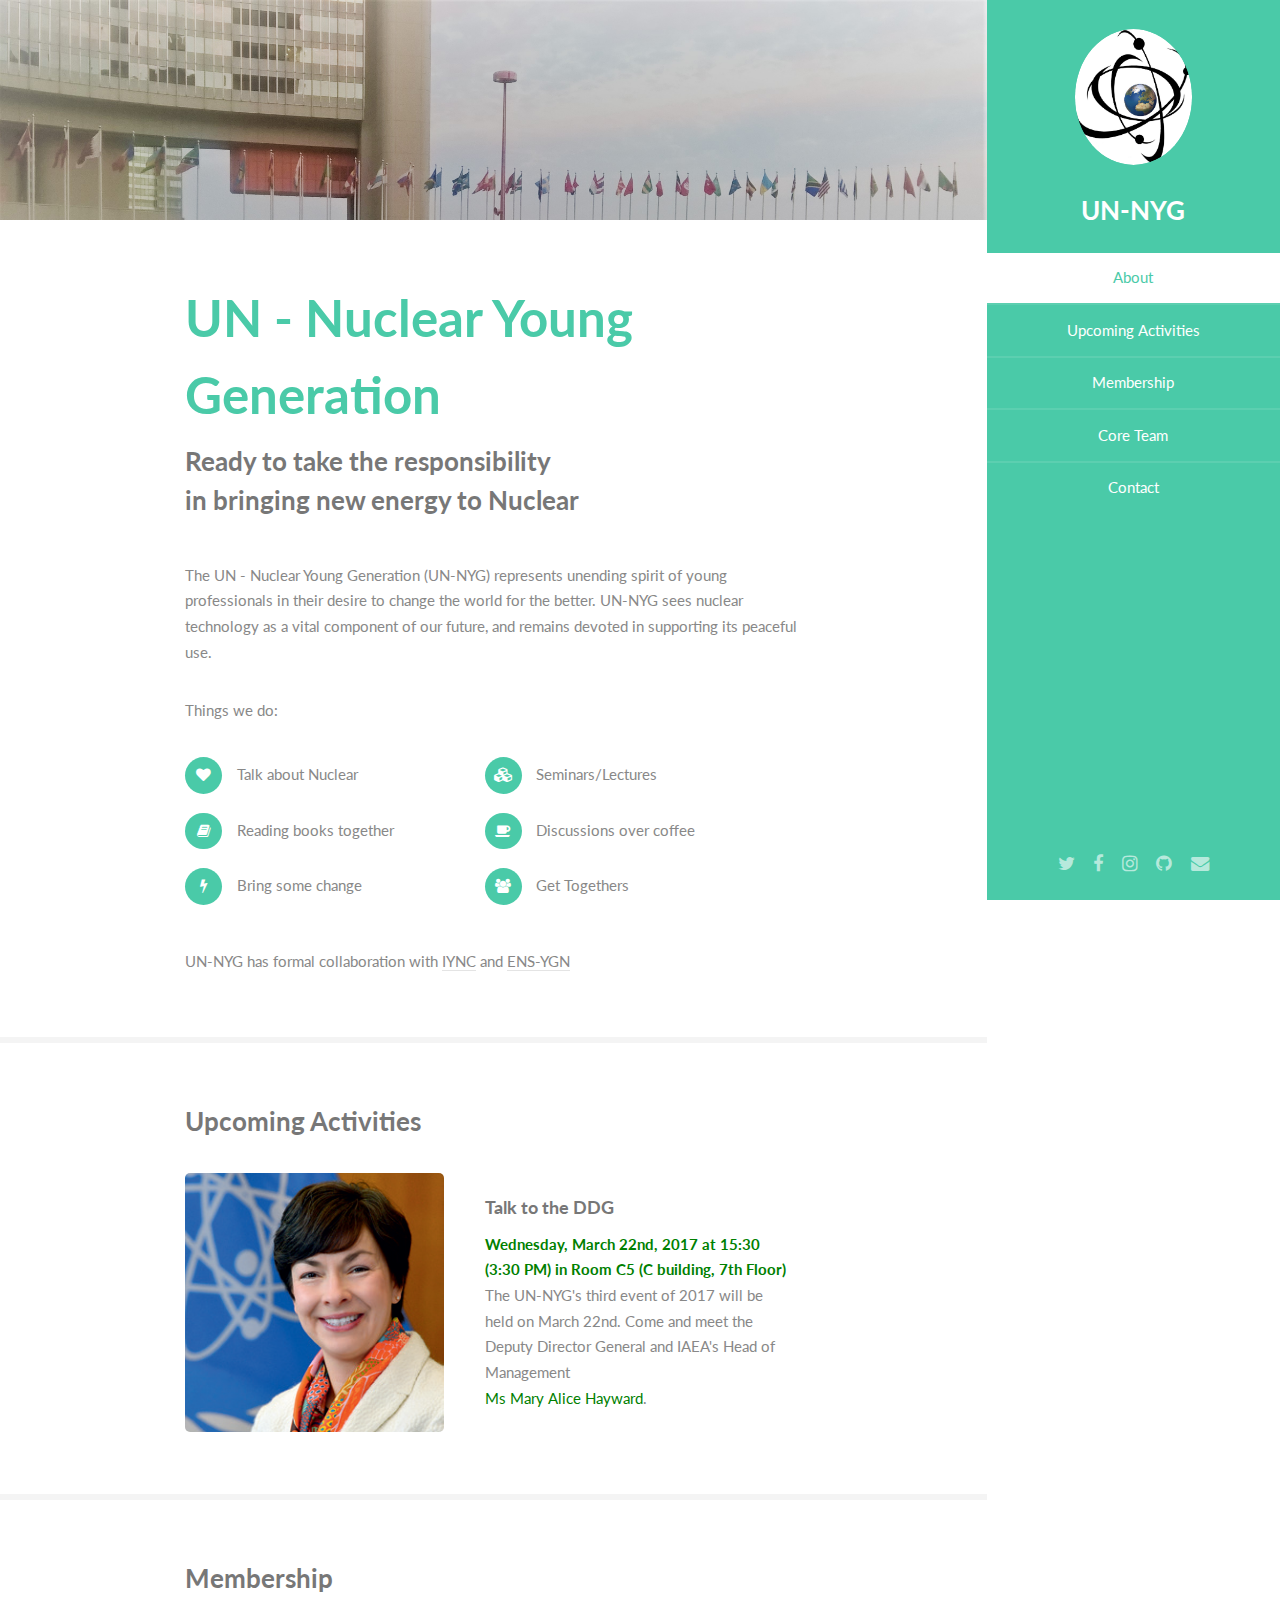
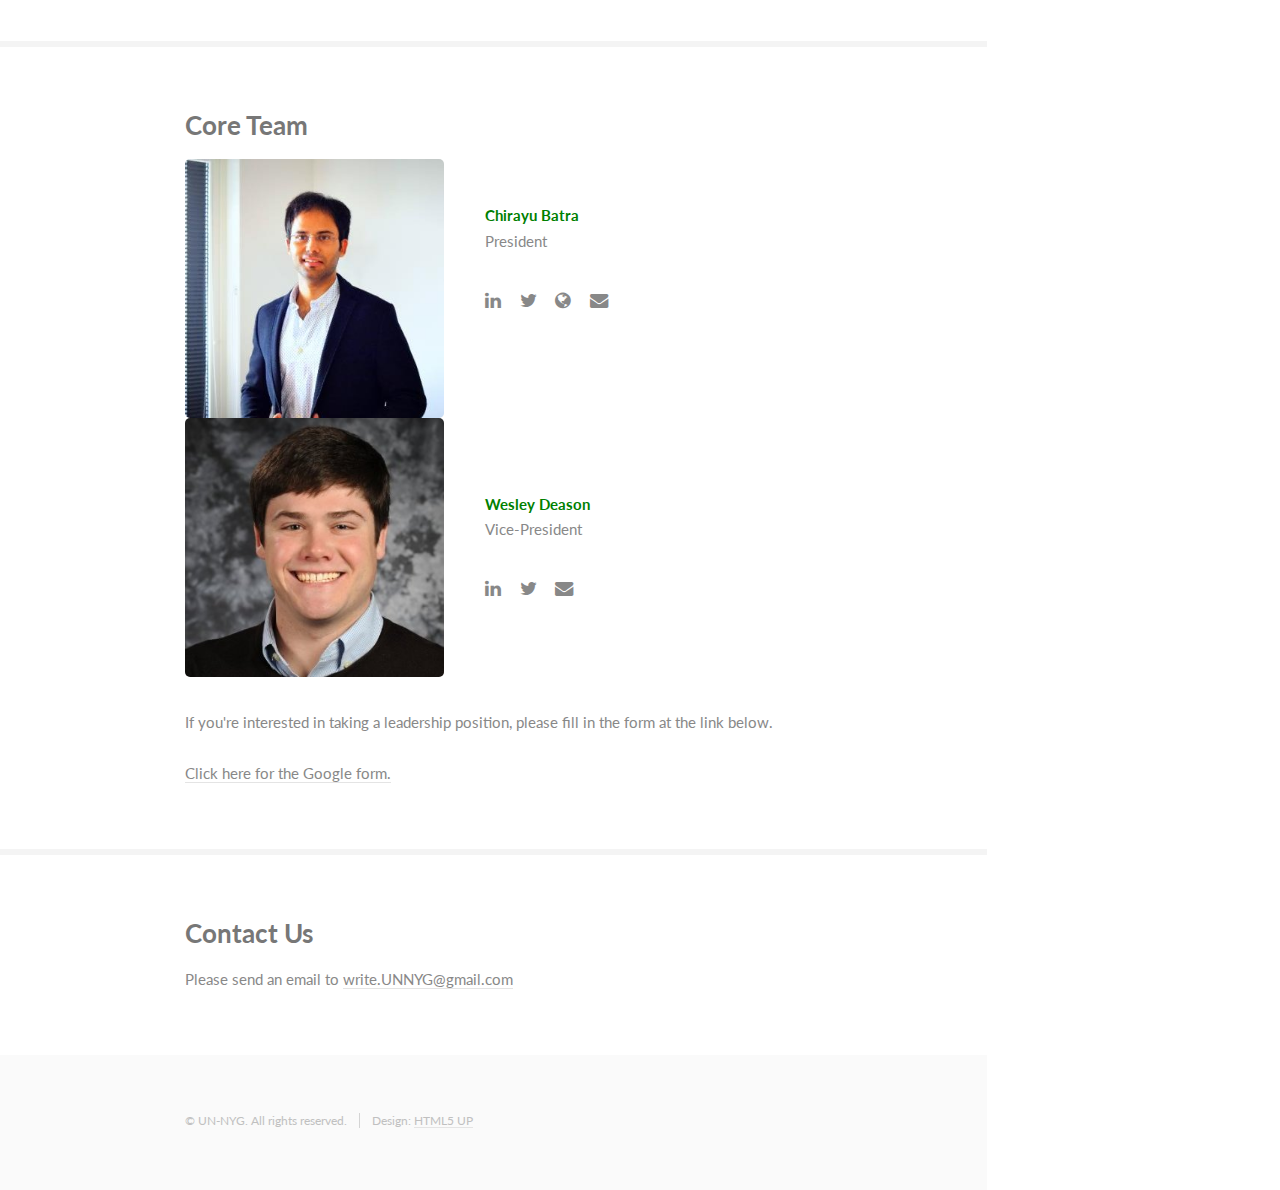
==== index.html @ c3828991 "removed note about leadership positions" ====
<!DOCTYPE HTML>
<!--
	A Website for the start of UN Nuclear Young Generation 
-->
<html>
	<head>
		<title>UN Nuclear Young Generation</title>
		<meta charset="utf-8" />
		<meta name="viewport" content="width=device-width, initial-scale=1" />
		<!--[if lte IE 8]><script src="assets/js/ie/html5shiv.js"></script><![endif]-->
		<link rel="stylesheet" href="assets/css/main.css" />
		<!--[if lte IE 8]><link rel="stylesheet" href="assets/css/ie8.css" /><![endif]-->
		<link rel="shortcut icon" href="favicon.png" >
	</head>
	<body>

		<!-- Header -->
			<section id="header">
				<header>
					<span class="image avatar"><img src="images/UN-NYG-Logo.jpg" alt="" /></span>
					<h1 id="logo"><a href="#">UN-NYG</a></h1>
				</header>
				<nav id="nav">
					<ul>
						<li><a href="#one" class="active">About</a></li>
						<li><a href="#two">Upcoming Activities</a></li>
						<li><a href="#three">Membership</a></li>
						<li><a href="#four">Core Team</a></li>
						<li><a href="#five">Contact</a></li>
					</ul>
				</nav>
				<footer>
					<ul class="icons">
						<li><a href="https://twitter.com/unnyg" class="icon fa-twitter"><span class="label">Twitter</span></a></li>
						<li><a href="#" class="icon fa-facebook"><span class="label">Facebook</span></a></li>
						<li><a href="#" class="icon fa-instagram"><span class="label">Instagram</span></a></li>
						<li><a href="#" class="icon fa-github"><span class="label">Github</span></a></li>
						<li><a href="mailto:write.unnyg@gmail.com" class="icon fa-envelope"><span class="label">Email</span></a></li>
					</ul>
				</footer>
			</section>

		<!-- Wrapper -->
			<div id="wrapper">

				<!-- Main -->
					<div id="main">

						<!-- One -->
							<section id="one">
								<div class="container">
									<header class="major">
										<h2>UN - Nuclear Young Generation</h2>
										<p>Ready to take the responsibility<br />
										in bringing new energy to Nuclear</p>
									</header>
									<p>The UN - Nuclear Young Generation (UN-NYG) represents unending spirit 
									of young professionals in their desire to change the world for the better. UN-NYG sees
									nuclear technology as a vital component of our future, and remains devoted in supporting 
									its peaceful use.
									<p>Things we do:</p>
									<ul class="feature-icons">
										<li class="fa-heart">Talk about Nuclear</li>
										<li class="fa-cubes">Seminars/Lectures</li>
										<li class="fa-book">Reading books together</li>
										<li class="fa-coffee">Discussions over coffee</li>
										<li class="fa-bolt">Bring some change</li>
										<li class="fa-users">Get Togethers</li>
									<br /><br />UN-NYG has formal collaboration with <a href="http://www.iync.org/" target="_blank">IYNC</a> and <a href="http://www.ensygn.org/" target="_blank">ENS-YGN </a></p>
								</div>
							</section>

						<!-- Two -->
							<section id="two">
								<div class="container">
									<h3>Upcoming Activities</h3>
									<p></p> <!--add activities here later-->
									<div class="features">
										<article>
											<a href="#two" class="image"><img src="images/DDG.png" alt="" /></a>
											<div class="inner">
												<h4>Talk to the DDG</h4>
												<b> <font color="green">Wednesday, March 22nd, 2017 at 15:30 (3:30 PM) in Room C5 (C building, 7th Floor)</font></b>
												<p>The UN-NYG's third event of 2017 will be held on March 22nd.
													Come and meet the Deputy Director General and IAEA's Head of Management <br/> <font color="green">Ms Mary Alice Hayward</font>.</p>												
											</div>
											
											<!--<a href="#two" class="image"><img src="images/elections.png" alt="" /></a>
											<div class="inner">
												<h4>2nd General Meeting: Elections 2017 and Get Together</h4>
												<b> <font color="green">Thursday, March 16th, 2017 at 16:15 (4:15 PM) in Room C3</font></b>
												<p>The UN-NYG's second event of 2017 will be held on March 16th.
												The main item on the Agenda is the elections for the vacant posts and after that there will be a get together in the bar. </p>												
											</div> -->
																						
											<!--<a href="#two" class="image"><img src="images/portraitAliki.jpg" alt="" /></a>
											<div class="inner">
												<h4>General Meeting: 1st Get Together of 2017</h4>
												<b> <font color="green">Friday, January 27th, 2017 at 16:00 (4 PM) in M3</font></b>
												<p>The UN-NYG's first event of 2017 will be held on January 27th.
												Aliki van Heek of the Planning and Economic Studies Section (NE,IAEA) will
												present on climate change and the role of nuclear power from the perspective of the 
												IAEA. </p>												
											</div>
											<p>^^That's our presenter, Aliki!<br/><br/>And... Just after this enriching talk, we will all move to the bar and discuss about future actions, activities and various other kinds of involvements. </p>
											<p> If you wish to attend this event, please let us know below!</p>
											<div>
											<iframe src="https://docs.google.com/forms/d/e/1FAIpQLSfu2W_wuW9N0dBD8BjO_YwtzYnQrKiwo83HHMIlvGPZczuKOA/viewform?embedded=true" width="100%" height ="400" frameborder="0" marginheight="0" marginwidth="0">Loading...</iframe>
											</div>-->
										</article>
										<!--
										<article>
											<a href="#" class="image"><img src="images/pic01.jpg" alt="" /></a>
											<div class="inner">
												<h4>Young Generation Event</h4>
												<p>IAEA's Young Generation Event.</p>
											</div>
										</article> -->
									</div>
								</div>
							</section>

						<!-- Three -->
							<section id="three">
								<div class="container">
									<h3>Membership</h3>
									<!--<p>If you're interested in regularly participating in activities with UN-NYG, please consider joining 
									by filling out the form at the link below.<br /><br />
									<a href="https://goo.gl/forms/zxsVkGFYOhGD9u5T2" target="_blank">Click here for the Google form.</a></p> -->
								</div>
							</section>
						
						<!-- Four -->
							<section id="four">
								<div class="container">
									<h3>Core Team</h3>
									<div class="features">
									<article>
											<a href="#four" class="image"><img src="images/chirayu.jpg" alt="" /></a>
											<div class="inner">												
												<b> <font color="green">Chirayu Batra</font></b>
												<p>President</p>
												<ul class="icons">
													<li><a href="https://at.linkedin.com/in/chirayu-batra-7a53649" class="icon fa-linkedin"><span class="label">LinkedIn</span></a></li>
													<li><a href="https://twitter.com/chirayubatra" class="icon fa-twitter"><span class="label">Twitter</span></a></li>
													<li><a href="http://chirayubatra.com" class="icon fa-globe"><span class="label">Website</span></a></li>																										
													<li><a href="mailto:c.batra@iaea.org" class="icon fa-envelope"><span class="label">Email</span></a></li>
												</ul>	
												<p> <br/></p>
											</div>
											
											<a href="#four" class="image"><img src="images/wes.jpg" alt="" /></a>
											<div class="inner">												
												<b> <font color="green">Wesley Deason</font></b>
												<p>Vice-President</p>
												<ul class="icons">
													<li><a href="https://at.linkedin.com/in/wesleydeason" class="icon fa-linkedin"><span class="label">LinkedIn</span></a></li>
													<li><a href="https://twitter.com/wrdeason" class="icon fa-twitter"><span class="label">Twitter</span></a></li>																																						
													<li><a href="mailto:w.deason@iaea.org" class="icon fa-envelope"><span class="label">Email</span></a></li>
												</ul>												
											</div>
									</article>
									</div>
									<p>If you're interested in taking a leadership position, please fill in the form at the link below.<br /><br />
									<a href="https://goo.gl/forms/zxsVkGFYOhGD9u5T2" target="_blank">Click here for the Google form.</a></p> 
								</div>
							</section>

						<!-- Five -->
						
							<section id="five">
								<div class="container">
									<h3>Contact Us</h3>
									<p>Please send an email to <a href="mailto:write.UNNYG@gmail.com">write.UNNYG@gmail.com </a></p>
									<!--
									<form method="post" action="#">
										<div class="row uniform">
											<div class="6u 12u(xsmall)"><input type="text" name="name" id="name" placeholder="Name (not working yet)" /></div>
											<div class="6u 12u(xsmall)"><input type="email" name="email" id="email" placeholder="Email (not working yet)" /></div>
										</div>
										<div class="row uniform">
											<div class="12u"><input type="text" name="subject" id="subject" placeholder="Subject (not working yet)" /></div>
										</div>
										<div class="row uniform">
											<div class="12u"><textarea name="message" id="message" placeholder="Message (not working yet)" rows="6"></textarea></div>
										</div>
										<div class="row uniform">
											<div class="12u">
												<ul class="actions">
													<li><input type="submit" class="special" value="Send Message" /></li>
													<li><input type="reset" value="Reset Form" /></li>
												</ul>
											</div>
										</div>
									</form> -->
								</div>
							</section> 

						<!-- Five -->
						<!--
							<section id="five">
								<div class="container">
									<h3>Elements</h3>

									<section>
										<h4>Text</h4>
										<p>This is <b>bold</b> and this is <strong>strong</strong>. This is <i>italic</i> and this is <em>emphasized</em>.
										This is <sup>superscript</sup> text and this is <sub>subscript</sub> text.
										This is <u>underlined</u> and this is code: <code>for (;;) { ... }</code>. Finally, <a href="#">this is a link</a>.</p>
										<hr />
										<header>
											<h4>Heading with a Subtitle</h4>
											<p>Lorem ipsum dolor sit amet nullam id egestas urna aliquam</p>
										</header>
										<p>Nunc lacinia ante nunc ac lobortis. Interdum adipiscing gravida odio porttitor sem non mi integer non faucibus ornare mi ut ante amet placerat aliquet. Volutpat eu sed ante lacinia sapien lorem accumsan varius montes viverra nibh in adipiscing blandit tempus accumsan.</p>
										<header>
											<h5>Heading with a Subtitle</h5>
											<p>Lorem ipsum dolor sit amet nullam id egestas urna aliquam</p>
										</header>
										<p>Nunc lacinia ante nunc ac lobortis. Interdum adipiscing gravida odio porttitor sem non mi integer non faucibus ornare mi ut ante amet placerat aliquet. Volutpat eu sed ante lacinia sapien lorem accumsan varius montes viverra nibh in adipiscing blandit tempus accumsan.</p>
										<hr />
										<h2>Heading Level 2</h2>
										<h3>Heading Level 3</h3>
										<h4>Heading Level 4</h4>
										<h5>Heading Level 5</h5>
										<h6>Heading Level 6</h6>
										<hr />
										<h5>Blockquote</h5>
										<blockquote>Fringilla nisl. Donec accumsan interdum nisi, quis tincidunt felis sagittis eget tempus euismod. Vestibulum ante ipsum primis in faucibus vestibulum. Blandit adipiscing eu felis iaculis volutpat ac adipiscing accumsan faucibus. Vestibulum ante ipsum primis in faucibus lorem ipsum dolor sit amet nullam adipiscing eu felis.</blockquote>
										<h5>Preformatted</h5>
										<pre><code>i = 0;

	while (!deck.isInOrder()) {
	    print 'Iteration ' + i;
	    deck.shuffle();
	    i++;
	}

	print 'It took ' + i + ' iterations to sort the deck.';</code></pre>
									</section>

									<section>
										<h4>Lists</h4>
										<div class="row">
											<div class="6u 12u(xsmall)">
												<h5>Unordered</h5>
												<ul>
													<li>Dolor pulvinar etiam magna etiam.</li>
													<li>Sagittis adipiscing lorem eleifend.</li>
													<li>Felis enim feugiat dolore viverra.</li>
												</ul>
												<h5>Alternate</h5>
												<ul class="alt">
													<li>Dolor pulvinar etiam magna etiam.</li>
													<li>Sagittis adipiscing lorem eleifend.</li>
													<li>Felis enim feugiat dolore viverra.</li>
												</ul>
											</div>
											<div class="6u 12u(xsmall)">
												<h5>Ordered</h5>
												<ol>
													<li>Dolor pulvinar etiam magna etiam.</li>
													<li>Etiam vel felis at lorem sed viverra.</li>
													<li>Felis enim feugiat dolore viverra.</li>
													<li>Dolor pulvinar etiam magna etiam.</li>
													<li>Etiam vel felis at lorem sed viverra.</li>
													<li>Felis enim feugiat dolore viverra.</li>
												</ol>
												<h5>Icons</h5>
												<ul class="icons">
													<li><a href="#" class="icon fa-twitter"><span class="label">Twitter</span></a></li>
													<li><a href="#" class="icon fa-facebook"><span class="label">Facebook</span></a></li>
													<li><a href="#" class="icon fa-instagram"><span class="label">Instagram</span></a></li>
													<li><a href="#" class="icon fa-github"><span class="label">Github</span></a></li>
													<li><a href="#" class="icon fa-dribbble"><span class="label">Dribbble</span></a></li>
													<li><a href="#" class="icon fa-tumblr"><span class="label">Tumblr</span></a></li>
												</ul>
											</div>
										</div>
										<h5>Actions</h5>
										<ul class="actions">
											<li><a href="#" class="button special">Default</a></li>
											<li><a href="#" class="button">Default</a></li>
											<li><a href="#" class="button alt">Default</a></li>
										</ul>
										<ul class="actions small">
											<li><a href="#" class="button special small">Small</a></li>
											<li><a href="#" class="button small">Small</a></li>
											<li><a href="#" class="button alt small">Small</a></li>
										</ul>
										<div class="row">
											<div class="3u 6u(medium) 12u$(xsmall)">
												<ul class="actions vertical">
													<li><a href="#" class="button special">Default</a></li>
													<li><a href="#" class="button">Default</a></li>
													<li><a href="#" class="button alt">Default</a></li>
												</ul>
											</div>
											<div class="3u 6u$(medium) 12u$(xsmall)">
												<ul class="actions vertical small">
													<li><a href="#" class="button special small">Small</a></li>
													<li><a href="#" class="button small">Small</a></li>
													<li><a href="#" class="button alt small">Small</a></li>
												</ul>
											</div>
											<div class="3u 6u(medium) 12u$(xsmall)">
												<ul class="actions vertical">
													<li><a href="#" class="button special fit">Default</a></li>
													<li><a href="#" class="button fit">Default</a></li>
													<li><a href="#" class="button alt fit">Default</a></li>
												</ul>
											</div>
											<div class="3u 6u$(medium) 12u$(xsmall)">
												<ul class="actions vertical small">
													<li><a href="#" class="button special small fit">Small</a></li>
													<li><a href="#" class="button small fit">Small</a></li>
													<li><a href="#" class="button alt small fit">Small</a></li>
												</ul>
											</div>
										</div>
									</section>

									<section>
										<h4>Table</h4>
										<h5>Default</h5>
										<div class="table-wrapper">
											<table>
												<thead>
													<tr>
														<th>Name</th>
														<th>Description</th>
														<th>Price</th>
													</tr>
												</thead>
												<tbody>
													<tr>
														<td>Item One</td>
														<td>Ante turpis integer aliquet porttitor.</td>
														<td>29.99</td>
													</tr>
													<tr>
														<td>Item Two</td>
														<td>Vis ac commodo adipiscing arcu aliquet.</td>
														<td>19.99</td>
													</tr>
													<tr>
														<td>Item Three</td>
														<td> Morbi faucibus arcu accumsan lorem.</td>
														<td>29.99</td>
													</tr>
													<tr>
														<td>Item Four</td>
														<td>Vitae integer tempus condimentum.</td>
														<td>19.99</td>
													</tr>
													<tr>
														<td>Item Five</td>
														<td>Ante turpis integer aliquet porttitor.</td>
														<td>29.99</td>
													</tr>
												</tbody>
												<tfoot>
													<tr>
														<td colspan="2"></td>
														<td>100.00</td>
													</tr>
												</tfoot>
											</table>
										</div>

										<h5>Alternate</h5>
										<div class="table-wrapper">
											<table class="alt">
												<thead>
													<tr>
														<th>Name</th>
														<th>Description</th>
														<th>Price</th>
													</tr>
												</thead>
												<tbody>
													<tr>
														<td>Item One</td>
														<td>Ante turpis integer aliquet porttitor.</td>
														<td>29.99</td>
													</tr>
													<tr>
														<td>Item Two</td>
														<td>Vis ac commodo adipiscing arcu aliquet.</td>
														<td>19.99</td>
													</tr>
													<tr>
														<td>Item Three</td>
														<td> Morbi faucibus arcu accumsan lorem.</td>
														<td>29.99</td>
													</tr>
													<tr>
														<td>Item Four</td>
														<td>Vitae integer tempus condimentum.</td>
														<td>19.99</td>
													</tr>
													<tr>
														<td>Item Five</td>
														<td>Ante turpis integer aliquet porttitor.</td>
														<td>29.99</td>
													</tr>
												</tbody>
												<tfoot>
													<tr>
														<td colspan="2"></td>
														<td>100.00</td>
													</tr>
												</tfoot>
											</table>
										</div>
									</section>

									<section>
										<h4>Buttons</h4>
										<ul class="actions">
											<li><a href="#" class="button special">Special</a></li>
											<li><a href="#" class="button">Default</a></li>
											<li><a href="#" class="button alt">Alternate</a></li>
										</ul>
										<ul class="actions">
											<li><a href="#" class="button special big">Big</a></li>
											<li><a href="#" class="button">Default</a></li>
											<li><a href="#" class="button alt small">Small</a></li>
										</ul>
										<ul class="actions fit">
											<li><a href="#" class="button special fit">Fit</a></li>
											<li><a href="#" class="button fit">Fit</a></li>
											<li><a href="#" class="button alt fit">Fit</a></li>
										</ul>
										<ul class="actions fit small">
											<li><a href="#" class="button special fit small">Fit + Small</a></li>
											<li><a href="#" class="button fit small">Fit + Small</a></li>
											<li><a href="#" class="button alt fit small">Fit + Small</a></li>
										</ul>
										<ul class="actions">
											<li><a href="#" class="button special icon fa-download">Icon</a></li>
											<li><a href="#" class="button icon fa-download">Icon</a></li>
											<li><a href="#" class="button alt icon fa-check">Icon</a></li>
										</ul>
										<ul class="actions">
											<li><span class="button special disabled">Special</span></li>
											<li><span class="button disabled">Default</span></li>
											<li><span class="button alt disabled">Alternate</span></li>
										</ul>
									</section>

									<section>
										<h4>Form</h4>
										<form method="post" action="#">
											<div class="row uniform">
												<div class="6u 12u(xsmall)">
													<input type="text" name="demo-name" id="demo-name" value="" placeholder="Name" />
												</div>
												<div class="6u 12u(xsmall)">
													<input type="email" name="demo-email" id="demo-email" value="" placeholder="Email" />
												</div>
											</div>
											<div class="row uniform">
												<div class="12u">
													<div class="select-wrapper">
														<select name="demo-category" id="demo-category">
															<option value="">- Category -</option>
															<option value="1">Manufacturing</option>
															<option value="1">Shipping</option>
															<option value="1">Administration</option>
															<option value="1">Human Resources</option>
														</select>
													</div>
												</div>
											</div>
											<div class="row uniform">
												<div class="4u 12u(medium)">
													<input type="radio" id="demo-priority-low" name="demo-priority" checked>
													<label for="demo-priority-low">Low Priority</label>
												</div>
												<div class="4u 12u(medium)">
													<input type="radio" id="demo-priority-normal" name="demo-priority">
													<label for="demo-priority-normal">Normal Priority</label>
												</div>
												<div class="4u 12u(medium)">
													<input type="radio" id="demo-priority-high" name="demo-priority">
													<label for="demo-priority-high">High Priority</label>
												</div>
											</div>
											<div class="row uniform">
												<div class="6u 12u(medium)">
													<input type="checkbox" id="demo-copy" name="demo-copy">
													<label for="demo-copy">Email me a copy of this message</label>
												</div>
												<div class="6u 12u(medium)">
													<input type="checkbox" id="demo-human" name="demo-human" checked>
													<label for="demo-human">I am a human and not a robot</label>
												</div>
											</div>
											<div class="row uniform">
												<div class="12u">
													<textarea name="demo-message" id="demo-message" placeholder="Enter your message" rows="6"></textarea>
												</div>
											</div>
											<div class="row uniform">
												<div class="12u">
													<ul class="actions">
														<li><input type="submit" value="Send Message" /></li>
														<li><input type="reset" value="Reset" class="alt" /></li>
													</ul>
												</div>
											</div>
										</form>
									</section>

									<section>
										<h4>Image</h4>
										<h5>Fit</h5>
										<span class="image fit"><img src="images/banner.jpg" alt="" /></span>
										<div class="box alt">
											<div class="row 50% uniform">
												<div class="4u"><span class="image fit"><img src="images/pic01.jpg" alt="" /></span></div>
												<div class="4u"><span class="image fit"><img src="images/pic02.jpg" alt="" /></span></div>
												<div class="4u"><span class="image fit"><img src="images/pic03.jpg" alt="" /></span></div>
											</div>
											<div class="row 50% uniform">
												<div class="4u"><span class="image fit"><img src="images/pic02.jpg" alt="" /></span></div>
												<div class="4u"><span class="image fit"><img src="images/pic03.jpg" alt="" /></span></div>
												<div class="4u"><span class="image fit"><img src="images/pic01.jpg" alt="" /></span></div>
											</div>
											<div class="row 50% uniform">
												<div class="4u"><span class="image fit"><img src="images/pic03.jpg" alt="" /></span></div>
												<div class="4u"><span class="image fit"><img src="images/pic01.jpg" alt="" /></span></div>
												<div class="4u"><span class="image fit"><img src="images/pic02.jpg" alt="" /></span></div>
											</div>
										</div>
										<h5>Left &amp; Right</h5>
										<p><span class="image left"><img src="images/avatar.jpg" alt="" /></span>Fringilla nisl. Donec accumsan interdum nisi, quis tincidunt felis sagittis eget. tempus euismod. Vestibulum ante ipsum primis in faucibus vestibulum. Blandit adipiscing eu felis iaculis volutpat ac adipiscing accumsan eu faucibus. Integer ac pellentesque praesent tincidunt felis sagittis eget. tempus euismod. Vestibulum ante ipsum primis in faucibus vestibulum. Blandit adipiscing eu felis iaculis volutpat ac adipiscing accumsan eu faucibus. Integer ac pellentesque praesent. Donec accumsan interdum nisi, quis tincidunt felis sagittis eget. tempus euismod. Vestibulum ante ipsum primis in faucibus vestibulum. Blandit adipiscing eu felis iaculis volutpat ac adipiscing accumsan eu faucibus. Integer ac pellentesque praesent tincidunt felis sagittis eget. tempus euismod. Vestibulum ante ipsum primis in faucibus vestibulum. Blandit adipiscing eu felis iaculis volutpat ac adipiscing accumsan eu faucibus. Integer ac pellentesque praesent.</p>
										<p><span class="image right"><img src="images/avatar.jpg" alt="" /></span>Fringilla nisl. Donec accumsan interdum nisi, quis tincidunt felis sagittis eget. tempus euismod. Vestibulum ante ipsum primis in faucibus vestibulum. Blandit adipiscing eu felis iaculis volutpat ac adipiscing accumsan eu faucibus. Integer ac pellentesque praesent tincidunt felis sagittis eget. tempus euismod. Vestibulum ante ipsum primis in faucibus vestibulum. Blandit adipiscing eu felis iaculis volutpat ac adipiscing accumsan eu faucibus. Integer ac pellentesque praesent. Donec accumsan interdum nisi, quis tincidunt felis sagittis eget. tempus euismod. Vestibulum ante ipsum primis in faucibus vestibulum. Blandit adipiscing eu felis iaculis volutpat ac adipiscing accumsan eu faucibus. Integer ac pellentesque praesent tincidunt felis sagittis eget. tempus euismod. Vestibulum ante ipsum primis in faucibus vestibulum. Blandit adipiscing eu felis iaculis volutpat ac adipiscing accumsan eu faucibus. Integer ac pellentesque praesent.</p>
									</section>

								</div>
							</section>
						-->

					</div>

				<!-- Footer -->
					<section id="footer">
						<div class="container">
							<ul class="copyright">
								<li>&copy; UN-NYG. All rights reserved.</li><li>Design: <a href="http://html5up.net" target="_blank">HTML5 UP</a></li>
							</ul>
						</div>
					</section>

			</div>

		<!-- Scripts -->
			<script src="assets/js/jquery.min.js"></script>
			<script src="assets/js/jquery.scrollzer.min.js"></script>
			<script src="assets/js/jquery.scrolly.min.js"></script>
			<script src="assets/js/skel.min.js"></script>
			<script src="assets/js/util.js"></script>
			<!--[if lte IE 8]><script src="assets/js/ie/respond.min.js"></script><![endif]-->
			<script src="assets/js/main.js"></script>

	</body>
</html>
---- assets/css/main.css ----
@import url("font-awesome.min.css");
@import url("https://fonts.googleapis.com/css?family=Lato:400,400italic,700,700italic|Source+Code+Pro:400");

/*
	Read Only by HTML5 UP
	html5up.net | @ajlkn
	Free for personal and commercial use under the CCA 3.0 license (html5up.net/license)
*/

/* Reset */

	html, body, div, span, applet, object, iframe, h1, h2, h3, h4, h5, h6, p, blockquote, pre, a, abbr, acronym, address, big, cite, code, del, dfn, em, img, ins, kbd, q, s, samp, small, strike, strong, sub, sup, tt, var, b, u, i, center, dl, dt, dd, ol, ul, li, fieldset, form, label, legend, table, caption, tbody, tfoot, thead, tr, th, td, article, aside, canvas, details, embed, figure, figcaption, footer, header, hgroup, menu, nav, output, ruby, section, summary, time, mark, audio, video {
		margin: 0;
		padding: 0;
		border: 0;
		font-size: 100%;
		font: inherit;
		vertical-align: baseline;
	}

	article, aside, details, figcaption, figure, footer, header, hgroup, menu, nav, section {
		display: block;
	}

	body {
		line-height: 1;
	}

	ol, ul {
		list-style: none;
	}

	blockquote, q {
		quotes: none;
	}

	blockquote:before, blockquote:after, q:before, q:after {
		content: '';
		content: none;
	}

	table {
		border-collapse: collapse;
		border-spacing: 0;
	}

	body {
		-webkit-text-size-adjust: none;
	}

/* Box Model */

	*, *:before, *:after {
		-moz-box-sizing: border-box;
		-webkit-box-sizing: border-box;
		box-sizing: border-box;
	}

/* Containers */

	.container {
		margin-left: auto;
		margin-right: auto;
	}

	.container.\31 25\25 {
		width: 100%;
		max-width: 56.25em;
		min-width: 45em;
	}

	.container.\37 5\25 {
		width: 33.75em;
	}

	.container.\35 0\25 {
		width: 22.5em;
	}

	.container.\32 5\25 {
		width: 11.25em;
	}

	.container {
		width: 45em;
	}

	@media screen and (max-width: 1680px) {

		.container.\31 25\25 {
			width: 100%;
			max-width: 56.25em;
			min-width: 45em;
		}

		.container.\37 5\25 {
			width: 33.75em;
		}

		.container.\35 0\25 {
			width: 22.5em;
		}

		.container.\32 5\25 {
			width: 11.25em;
		}

		.container {
			width: 45em;
		}

	}

	@media screen and (max-width: 1280px) {

		.container.\31 25\25 {
			width: 100%;
			max-width: 52.5em;
			min-width: 42em;
		}

		.container.\37 5\25 {
			width: 31.5em;
		}

		.container.\35 0\25 {
			width: 21em;
		}

		.container.\32 5\25 {
			width: 10.5em;
		}

		.container {
			width: 42em;
		}

	}

	@media screen and (max-width: 1024px) {

		.container.\31 25\25 {
			width: 100%;
			max-width: 106.25%;
			min-width: 85%;
		}

		.container.\37 5\25 {
			width: 63.75%;
		}

		.container.\35 0\25 {
			width: 42.5%;
		}

		.container.\32 5\25 {
			width: 21.25%;
		}

		.container {
			width: 85% !important;
		}

	}

	@media screen and (max-width: 736px) {

		.container.\31 25\25 {
			width: 100%;
			max-width: 112.5%;
			min-width: 90%;
		}

		.container.\37 5\25 {
			width: 67.5%;
		}

		.container.\35 0\25 {
			width: 45%;
		}

		.container.\32 5\25 {
			width: 22.5%;
		}

		.container {
			width: 90% !important;
		}

	}

	@media screen and (max-width: 480px) {

		.container.\31 25\25 {
			width: 100%;
			max-width: 112.5%;
			min-width: 90%;
		}

		.container.\37 5\25 {
			width: 67.5%;
		}

		.container.\35 0\25 {
			width: 45%;
		}

		.container.\32 5\25 {
			width: 22.5%;
		}

		.container {
			width: 90% !important;
		}

	}

/* Grid */

	.row {
		border-bottom: solid 1px transparent;
		-moz-box-sizing: border-box;
		-webkit-box-sizing: border-box;
		box-sizing: border-box;
	}

	.row > * {
		float: left;
		-moz-box-sizing: border-box;
		-webkit-box-sizing: border-box;
		box-sizing: border-box;
	}

	.row:after, .row:before {
		content: '';
		display: block;
		clear: both;
		height: 0;
	}

	.row.uniform > * > :first-child {
		margin-top: 0;
	}

	.row.uniform > * > :last-child {
		margin-bottom: 0;
	}

	.row.\30 \25 > * {
		padding: 0 0 0 0em;
	}

	.row.\30 \25 {
		margin: 0 0 -1px 0em;
	}

	.row.uniform.\30 \25 > * {
		padding: 0em 0 0 0em;
	}

	.row.uniform.\30 \25 {
		margin: 0em 0 -1px 0em;
	}

	.row > * {
		padding: 0 0 0 2em;
	}

	.row {
		margin: 0 0 -1px -2em;
	}

	.row.uniform > * {
		padding: 2em 0 0 2em;
	}

	.row.uniform {
		margin: -2em 0 -1px -2em;
	}

	.row.\32 00\25 > * {
		padding: 0 0 0 4em;
	}

	.row.\32 00\25 {
		margin: 0 0 -1px -4em;
	}

	.row.uniform.\32 00\25 > * {
		padding: 4em 0 0 4em;
	}

	.row.uniform.\32 00\25 {
		margin: -4em 0 -1px -4em;
	}

	.row.\31 50\25 > * {
		padding: 0 0 0 3em;
	}

	.row.\31 50\25 {
		margin: 0 0 -1px -3em;
	}

	.row.uniform.\31 50\25 > * {
		padding: 3em 0 0 3em;
	}

	.row.uniform.\31 50\25 {
		margin: -3em 0 -1px -3em;
	}

	.row.\35 0\25 > * {
		padding: 0 0 0 1em;
	}

	.row.\35 0\25 {
		margin: 0 0 -1px -1em;
	}

	.row.uniform.\35 0\25 > * {
		padding: 1em 0 0 1em;
	}

	.row.uniform.\35 0\25 {
		margin: -1em 0 -1px -1em;
	}

	.row.\32 5\25 > * {
		padding: 0 0 0 0.5em;
	}

	.row.\32 5\25 {
		margin: 0 0 -1px -0.5em;
	}

	.row.uniform.\32 5\25 > * {
		padding: 0.5em 0 0 0.5em;
	}

	.row.uniform.\32 5\25 {
		margin: -0.5em 0 -1px -0.5em;
	}

	.\31 2u, .\31 2u\24 {
		width: 100%;
		clear: none;
		margin-left: 0;
	}

	.\31 1u, .\31 1u\24 {
		width: 91.6666666667%;
		clear: none;
		margin-left: 0;
	}

	.\31 0u, .\31 0u\24 {
		width: 83.3333333333%;
		clear: none;
		margin-left: 0;
	}

	.\39 u, .\39 u\24 {
		width: 75%;
		clear: none;
		margin-left: 0;
	}

	.\38 u, .\38 u\24 {
		width: 66.6666666667%;
		clear: none;
		margin-left: 0;
	}

	.\37 u, .\37 u\24 {
		width: 58.3333333333%;
		clear: none;
		margin-left: 0;
	}

	.\36 u, .\36 u\24 {
		width: 50%;
		clear: none;
		margin-left: 0;
	}

	.\35 u, .\35 u\24 {
		width: 41.6666666667%;
		clear: none;
		margin-left: 0;
	}

	.\34 u, .\34 u\24 {
		width: 33.3333333333%;
		clear: none;
		margin-left: 0;
	}

	.\33 u, .\33 u\24 {
		width: 25%;
		clear: none;
		margin-left: 0;
	}

	.\32 u, .\32 u\24 {
		width: 16.6666666667%;
		clear: none;
		margin-left: 0;
	}

	.\31 u, .\31 u\24 {
		width: 8.3333333333%;
		clear: none;
		margin-left: 0;
	}

	.\31 2u\24 + *,
	.\31 1u\24 + *,
	.\31 0u\24 + *,
	.\39 u\24 + *,
	.\38 u\24 + *,
	.\37 u\24 + *,
	.\36 u\24 + *,
	.\35 u\24 + *,
	.\34 u\24 + *,
	.\33 u\24 + *,
	.\32 u\24 + *,
	.\31 u\24 + * {
		clear: left;
	}

	.\-11u {
		margin-left: 91.66667%;
	}

	.\-10u {
		margin-left: 83.33333%;
	}

	.\-9u {
		margin-left: 75%;
	}

	.\-8u {
		margin-left: 66.66667%;
	}

	.\-7u {
		margin-left: 58.33333%;
	}

	.\-6u {
		margin-left: 50%;
	}

	.\-5u {
		margin-left: 41.66667%;
	}

	.\-4u {
		margin-left: 33.33333%;
	}

	.\-3u {
		margin-left: 25%;
	}

	.\-2u {
		margin-left: 16.66667%;
	}

	.\-1u {
		margin-left: 8.33333%;
	}

	@media screen and (max-width: 1680px) {

		.row > * {
			padding: 0 0 0 2em;
		}

		.row {
			margin: 0 0 -1px -2em;
		}

		.row.uniform > * {
			padding: 2em 0 0 2em;
		}

		.row.uniform {
			margin: -2em 0 -1px -2em;
		}

		.row.\32 00\25 > * {
			padding: 0 0 0 4em;
		}

		.row.\32 00\25 {
			margin: 0 0 -1px -4em;
		}

		.row.uniform.\32 00\25 > * {
			padding: 4em 0 0 4em;
		}

		.row.uniform.\32 00\25 {
			margin: -4em 0 -1px -4em;
		}

		.row.\31 50\25 > * {
			padding: 0 0 0 3em;
		}

		.row.\31 50\25 {
			margin: 0 0 -1px -3em;
		}

		.row.uniform.\31 50\25 > * {
			padding: 3em 0 0 3em;
		}

		.row.uniform.\31 50\25 {
			margin: -3em 0 -1px -3em;
		}

		.row.\35 0\25 > * {
			padding: 0 0 0 1em;
		}

		.row.\35 0\25 {
			margin: 0 0 -1px -1em;
		}

		.row.uniform.\35 0\25 > * {
			padding: 1em 0 0 1em;
		}

		.row.uniform.\35 0\25 {
			margin: -1em 0 -1px -1em;
		}

		.row.\32 5\25 > * {
			padding: 0 0 0 0.5em;
		}

		.row.\32 5\25 {
			margin: 0 0 -1px -0.5em;
		}

		.row.uniform.\32 5\25 > * {
			padding: 0.5em 0 0 0.5em;
		}

		.row.uniform.\32 5\25 {
			margin: -0.5em 0 -1px -0.5em;
		}

		.\31 2u\28xlarge\29, .\31 2u\24\28xlarge\29 {
			width: 100%;
			clear: none;
			margin-left: 0;
		}

		.\31 1u\28xlarge\29, .\31 1u\24\28xlarge\29 {
			width: 91.6666666667%;
			clear: none;
			margin-left: 0;
		}

		.\31 0u\28xlarge\29, .\31 0u\24\28xlarge\29 {
			width: 83.3333333333%;
			clear: none;
			margin-left: 0;
		}

		.\39 u\28xlarge\29, .\39 u\24\28xlarge\29 {
			width: 75%;
			clear: none;
			margin-left: 0;
		}

		.\38 u\28xlarge\29, .\38 u\24\28xlarge\29 {
			width: 66.6666666667%;
			clear: none;
			margin-left: 0;
		}

		.\37 u\28xlarge\29, .\37 u\24\28xlarge\29 {
			width: 58.3333333333%;
			clear: none;
			margin-left: 0;
		}

		.\36 u\28xlarge\29, .\36 u\24\28xlarge\29 {
			width: 50%;
			clear: none;
			margin-left: 0;
		}

		.\35 u\28xlarge\29, .\35 u\24\28xlarge\29 {
			width: 41.6666666667%;
			clear: none;
			margin-left: 0;
		}

		.\34 u\28xlarge\29, .\34 u\24\28xlarge\29 {
			width: 33.3333333333%;
			clear: none;
			margin-left: 0;
		}

		.\33 u\28xlarge\29, .\33 u\24\28xlarge\29 {
			width: 25%;
			clear: none;
			margin-left: 0;
		}

		.\32 u\28xlarge\29, .\32 u\24\28xlarge\29 {
			width: 16.6666666667%;
			clear: none;
			margin-left: 0;
		}

		.\31 u\28xlarge\29, .\31 u\24\28xlarge\29 {
			width: 8.3333333333%;
			clear: none;
			margin-left: 0;
		}

		.\31 2u\24\28xlarge\29 + *,
		.\31 1u\24\28xlarge\29 + *,
		.\31 0u\24\28xlarge\29 + *,
		.\39 u\24\28xlarge\29 + *,
		.\38 u\24\28xlarge\29 + *,
		.\37 u\24\28xlarge\29 + *,
		.\36 u\24\28xlarge\29 + *,
		.\35 u\24\28xlarge\29 + *,
		.\34 u\24\28xlarge\29 + *,
		.\33 u\24\28xlarge\29 + *,
		.\32 u\24\28xlarge\29 + *,
		.\31 u\24\28xlarge\29 + * {
			clear: left;
		}

		.\-11u\28xlarge\29 {
			margin-left: 91.66667%;
		}

		.\-10u\28xlarge\29 {
			margin-left: 83.33333%;
		}

		.\-9u\28xlarge\29 {
			margin-left: 75%;
		}

		.\-8u\28xlarge\29 {
			margin-left: 66.66667%;
		}

		.\-7u\28xlarge\29 {
			margin-left: 58.33333%;
		}

		.\-6u\28xlarge\29 {
			margin-left: 50%;
		}

		.\-5u\28xlarge\29 {
			margin-left: 41.66667%;
		}

		.\-4u\28xlarge\29 {
			margin-left: 33.33333%;
		}

		.\-3u\28xlarge\29 {
			margin-left: 25%;
		}

		.\-2u\28xlarge\29 {
			margin-left: 16.66667%;
		}

		.\-1u\28xlarge\29 {
			margin-left: 8.33333%;
		}

	}

	@media screen and (max-width: 1280px) {

		.row > * {
			padding: 0 0 0 1.5em;
		}

		.row {
			margin: 0 0 -1px -1.5em;
		}

		.row.uniform > * {
			padding: 1.5em 0 0 1.5em;
		}

		.row.uniform {
			margin: -1.5em 0 -1px -1.5em;
		}

		.row.\32 00\25 > * {
			padding: 0 0 0 3em;
		}

		.row.\32 00\25 {
			margin: 0 0 -1px -3em;
		}

		.row.uniform.\32 00\25 > * {
			padding: 3em 0 0 3em;
		}

		.row.uniform.\32 00\25 {
			margin: -3em 0 -1px -3em;
		}

		.row.\31 50\25 > * {
			padding: 0 0 0 2.25em;
		}

		.row.\31 50\25 {
			margin: 0 0 -1px -2.25em;
		}

		.row.uniform.\31 50\25 > * {
			padding: 2.25em 0 0 2.25em;
		}

		.row.uniform.\31 50\25 {
			margin: -2.25em 0 -1px -2.25em;
		}

		.row.\35 0\25 > * {
			padding: 0 0 0 0.75em;
		}

		.row.\35 0\25 {
			margin: 0 0 -1px -0.75em;
		}

		.row.uniform.\35 0\25 > * {
			padding: 0.75em 0 0 0.75em;
		}

		.row.uniform.\35 0\25 {
			margin: -0.75em 0 -1px -0.75em;
		}

		.row.\32 5\25 > * {
			padding: 0 0 0 0.375em;
		}

		.row.\32 5\25 {
			margin: 0 0 -1px -0.375em;
		}

		.row.uniform.\32 5\25 > * {
			padding: 0.375em 0 0 0.375em;
		}

		.row.uniform.\32 5\25 {
			margin: -0.375em 0 -1px -0.375em;
		}

		.\31 2u\28large\29, .\31 2u\24\28large\29 {
			width: 100%;
			clear: none;
			margin-left: 0;
		}

		.\31 1u\28large\29, .\31 1u\24\28large\29 {
			width: 91.6666666667%;
			clear: none;
			margin-left: 0;
		}

		.\31 0u\28large\29, .\31 0u\24\28large\29 {
			width: 83.3333333333%;
			clear: none;
			margin-left: 0;
		}

		.\39 u\28large\29, .\39 u\24\28large\29 {
			width: 75%;
			clear: none;
			margin-left: 0;
		}

		.\38 u\28large\29, .\38 u\24\28large\29 {
			width: 66.6666666667%;
			clear: none;
			margin-left: 0;
		}

		.\37 u\28large\29, .\37 u\24\28large\29 {
			width: 58.3333333333%;
			clear: none;
			margin-left: 0;
		}

		.\36 u\28large\29, .\36 u\24\28large\29 {
			width: 50%;
			clear: none;
			margin-left: 0;
		}

		.\35 u\28large\29, .\35 u\24\28large\29 {
			width: 41.6666666667%;
			clear: none;
			margin-left: 0;
		}

		.\34 u\28large\29, .\34 u\24\28large\29 {
			width: 33.3333333333%;
			clear: none;
			margin-left: 0;
		}

		.\33 u\28large\29, .\33 u\24\28large\29 {
			width: 25%;
			clear: none;
			margin-left: 0;
		}

		.\32 u\28large\29, .\32 u\24\28large\29 {
			width: 16.6666666667%;
			clear: none;
			margin-left: 0;
		}

		.\31 u\28large\29, .\31 u\24\28large\29 {
			width: 8.3333333333%;
			clear: none;
			margin-left: 0;
		}

		.\31 2u\24\28large\29 + *,
		.\31 1u\24\28large\29 + *,
		.\31 0u\24\28large\29 + *,
		.\39 u\24\28large\29 + *,
		.\38 u\24\28large\29 + *,
		.\37 u\24\28large\29 + *,
		.\36 u\24\28large\29 + *,
		.\35 u\24\28large\29 + *,
		.\34 u\24\28large\29 + *,
		.\33 u\24\28large\29 + *,
		.\32 u\24\28large\29 + *,
		.\31 u\24\28large\29 + * {
			clear: left;
		}

		.\-11u\28large\29 {
			margin-left: 91.66667%;
		}

		.\-10u\28large\29 {
			margin-left: 83.33333%;
		}

		.\-9u\28large\29 {
			margin-left: 75%;
		}

		.\-8u\28large\29 {
			margin-left: 66.66667%;
		}

		.\-7u\28large\29 {
			margin-left: 58.33333%;
		}

		.\-6u\28large\29 {
			margin-left: 50%;
		}

		.\-5u\28large\29 {
			margin-left: 41.66667%;
		}

		.\-4u\28large\29 {
			margin-left: 33.33333%;
		}

		.\-3u\28large\29 {
			margin-left: 25%;
		}

		.\-2u\28large\29 {
			margin-left: 16.66667%;
		}

		.\-1u\28large\29 {
			margin-left: 8.33333%;
		}

	}

	@media screen and (max-width: 1024px) {

		.row > * {
			padding: 0 0 0 1.5em;
		}

		.row {
			margin: 0 0 -1px -1.5em;
		}

		.row.uniform > * {
			padding: 1.5em 0 0 1.5em;
		}

		.row.uniform {
			margin: -1.5em 0 -1px -1.5em;
		}

		.row.\32 00\25 > * {
			padding: 0 0 0 3em;
		}

		.row.\32 00\25 {
			margin: 0 0 -1px -3em;
		}

		.row.uniform.\32 00\25 > * {
			padding: 3em 0 0 3em;
		}

		.row.uniform.\32 00\25 {
			margin: -3em 0 -1px -3em;
		}

		.row.\31 50\25 > * {
			padding: 0 0 0 2.25em;
		}

		.row.\31 50\25 {
			margin: 0 0 -1px -2.25em;
		}

		.row.uniform.\31 50\25 > * {
			padding: 2.25em 0 0 2.25em;
		}

		.row.uniform.\31 50\25 {
			margin: -2.25em 0 -1px -2.25em;
		}

		.row.\35 0\25 > * {
			padding: 0 0 0 0.75em;
		}

		.row.\35 0\25 {
			margin: 0 0 -1px -0.75em;
		}

		.row.uniform.\35 0\25 > * {
			padding: 0.75em 0 0 0.75em;
		}

		.row.uniform.\35 0\25 {
			margin: -0.75em 0 -1px -0.75em;
		}

		.row.\32 5\25 > * {
			padding: 0 0 0 0.375em;
		}

		.row.\32 5\25 {
			margin: 0 0 -1px -0.375em;
		}

		.row.uniform.\32 5\25 > * {
			padding: 0.375em 0 0 0.375em;
		}

		.row.uniform.\32 5\25 {
			margin: -0.375em 0 -1px -0.375em;
		}

		.\31 2u\28medium\29, .\31 2u\24\28medium\29 {
			width: 100%;
			clear: none;
			margin-left: 0;
		}

		.\31 1u\28medium\29, .\31 1u\24\28medium\29 {
			width: 91.6666666667%;
			clear: none;
			margin-left: 0;
		}

		.\31 0u\28medium\29, .\31 0u\24\28medium\29 {
			width: 83.3333333333%;
			clear: none;
			margin-left: 0;
		}

		.\39 u\28medium\29, .\39 u\24\28medium\29 {
			width: 75%;
			clear: none;
			margin-left: 0;
		}

		.\38 u\28medium\29, .\38 u\24\28medium\29 {
			width: 66.6666666667%;
			clear: none;
			margin-left: 0;
		}

		.\37 u\28medium\29, .\37 u\24\28medium\29 {
			width: 58.3333333333%;
			clear: none;
			margin-left: 0;
		}

		.\36 u\28medium\29, .\36 u\24\28medium\29 {
			width: 50%;
			clear: none;
			margin-left: 0;
		}

		.\35 u\28medium\29, .\35 u\24\28medium\29 {
			width: 41.6666666667%;
			clear: none;
			margin-left: 0;
		}

		.\34 u\28medium\29, .\34 u\24\28medium\29 {
			width: 33.3333333333%;
			clear: none;
			margin-left: 0;
		}

		.\33 u\28medium\29, .\33 u\24\28medium\29 {
			width: 25%;
			clear: none;
			margin-left: 0;
		}

		.\32 u\28medium\29, .\32 u\24\28medium\29 {
			width: 16.6666666667%;
			clear: none;
			margin-left: 0;
		}

		.\31 u\28medium\29, .\31 u\24\28medium\29 {
			width: 8.3333333333%;
			clear: none;
			margin-left: 0;
		}

		.\31 2u\24\28medium\29 + *,
		.\31 1u\24\28medium\29 + *,
		.\31 0u\24\28medium\29 + *,
		.\39 u\24\28medium\29 + *,
		.\38 u\24\28medium\29 + *,
		.\37 u\24\28medium\29 + *,
		.\36 u\24\28medium\29 + *,
		.\35 u\24\28medium\29 + *,
		.\34 u\24\28medium\29 + *,
		.\33 u\24\28medium\29 + *,
		.\32 u\24\28medium\29 + *,
		.\31 u\24\28medium\29 + * {
			clear: left;
		}

		.\-11u\28medium\29 {
			margin-left: 91.66667%;
		}

		.\-10u\28medium\29 {
			margin-left: 83.33333%;
		}

		.\-9u\28medium\29 {
			margin-left: 75%;
		}

		.\-8u\28medium\29 {
			margin-left: 66.66667%;
		}

		.\-7u\28medium\29 {
			margin-left: 58.33333%;
		}

		.\-6u\28medium\29 {
			margin-left: 50%;
		}

		.\-5u\28medium\29 {
			margin-left: 41.66667%;
		}

		.\-4u\28medium\29 {
			margin-left: 33.33333%;
		}

		.\-3u\28medium\29 {
			margin-left: 25%;
		}

		.\-2u\28medium\29 {
			margin-left: 16.66667%;
		}

		.\-1u\28medium\29 {
			margin-left: 8.33333%;
		}

	}

	@media screen and (max-width: 736px) {

		.row > * {
			padding: 0 0 0 1.25em;
		}

		.row {
			margin: 0 0 -1px -1.25em;
		}

		.row.uniform > * {
			padding: 1.25em 0 0 1.25em;
		}

		.row.uniform {
			margin: -1.25em 0 -1px -1.25em;
		}

		.row.\32 00\25 > * {
			padding: 0 0 0 2.5em;
		}

		.row.\32 00\25 {
			margin: 0 0 -1px -2.5em;
		}

		.row.uniform.\32 00\25 > * {
			padding: 2.5em 0 0 2.5em;
		}

		.row.uniform.\32 00\25 {
			margin: -2.5em 0 -1px -2.5em;
		}

		.row.\31 50\25 > * {
			padding: 0 0 0 1.875em;
		}

		.row.\31 50\25 {
			margin: 0 0 -1px -1.875em;
		}

		.row.uniform.\31 50\25 > * {
			padding: 1.875em 0 0 1.875em;
		}

		.row.uniform.\31 50\25 {
			margin: -1.875em 0 -1px -1.875em;
		}

		.row.\35 0\25 > * {
			padding: 0 0 0 0.625em;
		}

		.row.\35 0\25 {
			margin: 0 0 -1px -0.625em;
		}

		.row.uniform.\35 0\25 > * {
			padding: 0.625em 0 0 0.625em;
		}

		.row.uniform.\35 0\25 {
			margin: -0.625em 0 -1px -0.625em;
		}

		.row.\32 5\25 > * {
			padding: 0 0 0 0.3125em;
		}

		.row.\32 5\25 {
			margin: 0 0 -1px -0.3125em;
		}

		.row.uniform.\32 5\25 > * {
			padding: 0.3125em 0 0 0.3125em;
		}

		.row.uniform.\32 5\25 {
			margin: -0.3125em 0 -1px -0.3125em;
		}

		.\31 2u\28small\29, .\31 2u\24\28small\29 {
			width: 100%;
			clear: none;
			margin-left: 0;
		}

		.\31 1u\28small\29, .\31 1u\24\28small\29 {
			width: 91.6666666667%;
			clear: none;
			margin-left: 0;
		}

		.\31 0u\28small\29, .\31 0u\24\28small\29 {
			width: 83.3333333333%;
			clear: none;
			margin-left: 0;
		}

		.\39 u\28small\29, .\39 u\24\28small\29 {
			width: 75%;
			clear: none;
			margin-left: 0;
		}

		.\38 u\28small\29, .\38 u\24\28small\29 {
			width: 66.6666666667%;
			clear: none;
			margin-left: 0;
		}

		.\37 u\28small\29, .\37 u\24\28small\29 {
			width: 58.3333333333%;
			clear: none;
			margin-left: 0;
		}

		.\36 u\28small\29, .\36 u\24\28small\29 {
			width: 50%;
			clear: none;
			margin-left: 0;
		}

		.\35 u\28small\29, .\35 u\24\28small\29 {
			width: 41.6666666667%;
			clear: none;
			margin-left: 0;
		}

		.\34 u\28small\29, .\34 u\24\28small\29 {
			width: 33.3333333333%;
			clear: none;
			margin-left: 0;
		}

		.\33 u\28small\29, .\33 u\24\28small\29 {
			width: 25%;
			clear: none;
			margin-left: 0;
		}

		.\32 u\28small\29, .\32 u\24\28small\29 {
			width: 16.6666666667%;
			clear: none;
			margin-left: 0;
		}

		.\31 u\28small\29, .\31 u\24\28small\29 {
			width: 8.3333333333%;
			clear: none;
			margin-left: 0;
		}

		.\31 2u\24\28small\29 + *,
		.\31 1u\24\28small\29 + *,
		.\31 0u\24\28small\29 + *,
		.\39 u\24\28small\29 + *,
		.\38 u\24\28small\29 + *,
		.\37 u\24\28small\29 + *,
		.\36 u\24\28small\29 + *,
		.\35 u\24\28small\29 + *,
		.\34 u\24\28small\29 + *,
		.\33 u\24\28small\29 + *,
		.\32 u\24\28small\29 + *,
		.\31 u\24\28small\29 + * {
			clear: left;
		}

		.\-11u\28small\29 {
			margin-left: 91.66667%;
		}

		.\-10u\28small\29 {
			margin-left: 83.33333%;
		}

		.\-9u\28small\29 {
			margin-left: 75%;
		}

		.\-8u\28small\29 {
			margin-left: 66.66667%;
		}

		.\-7u\28small\29 {
			margin-left: 58.33333%;
		}

		.\-6u\28small\29 {
			margin-left: 50%;
		}

		.\-5u\28small\29 {
			margin-left: 41.66667%;
		}

		.\-4u\28small\29 {
			margin-left: 33.33333%;
		}

		.\-3u\28small\29 {
			margin-left: 25%;
		}

		.\-2u\28small\29 {
			margin-left: 16.66667%;
		}

		.\-1u\28small\29 {
			margin-left: 8.33333%;
		}

	}

	@media screen and (max-width: 480px) {

		.row > * {
			padding: 0 0 0 1.25em;
		}

		.row {
			margin: 0 0 -1px -1.25em;
		}

		.row.uniform > * {
			padding: 1.25em 0 0 1.25em;
		}

		.row.uniform {
			margin: -1.25em 0 -1px -1.25em;
		}

		.row.\32 00\25 > * {
			padding: 0 0 0 2.5em;
		}

		.row.\32 00\25 {
			margin: 0 0 -1px -2.5em;
		}

		.row.uniform.\32 00\25 > * {
			padding: 2.5em 0 0 2.5em;
		}

		.row.uniform.\32 00\25 {
			margin: -2.5em 0 -1px -2.5em;
		}

		.row.\31 50\25 > * {
			padding: 0 0 0 1.875em;
		}

		.row.\31 50\25 {
			margin: 0 0 -1px -1.875em;
		}

		.row.uniform.\31 50\25 > * {
			padding: 1.875em 0 0 1.875em;
		}

		.row.uniform.\31 50\25 {
			margin: -1.875em 0 -1px -1.875em;
		}

		.row.\35 0\25 > * {
			padding: 0 0 0 0.625em;
		}

		.row.\35 0\25 {
			margin: 0 0 -1px -0.625em;
		}

		.row.uniform.\35 0\25 > * {
			padding: 0.625em 0 0 0.625em;
		}

		.row.uniform.\35 0\25 {
			margin: -0.625em 0 -1px -0.625em;
		}

		.row.\32 5\25 > * {
			padding: 0 0 0 0.3125em;
		}

		.row.\32 5\25 {
			margin: 0 0 -1px -0.3125em;
		}

		.row.uniform.\32 5\25 > * {
			padding: 0.3125em 0 0 0.3125em;
		}

		.row.uniform.\32 5\25 {
			margin: -0.3125em 0 -1px -0.3125em;
		}

		.\31 2u\28xsmall\29, .\31 2u\24\28xsmall\29 {
			width: 100%;
			clear: none;
			margin-left: 0;
		}

		.\31 1u\28xsmall\29, .\31 1u\24\28xsmall\29 {
			width: 91.6666666667%;
			clear: none;
			margin-left: 0;
		}

		.\31 0u\28xsmall\29, .\31 0u\24\28xsmall\29 {
			width: 83.3333333333%;
			clear: none;
			margin-left: 0;
		}

		.\39 u\28xsmall\29, .\39 u\24\28xsmall\29 {
			width: 75%;
			clear: none;
			margin-left: 0;
		}

		.\38 u\28xsmall\29, .\38 u\24\28xsmall\29 {
			width: 66.6666666667%;
			clear: none;
			margin-left: 0;
		}

		.\37 u\28xsmall\29, .\37 u\24\28xsmall\29 {
			width: 58.3333333333%;
			clear: none;
			margin-left: 0;
		}

		.\36 u\28xsmall\29, .\36 u\24\28xsmall\29 {
			width: 50%;
			clear: none;
			margin-left: 0;
		}

		.\35 u\28xsmall\29, .\35 u\24\28xsmall\29 {
			width: 41.6666666667%;
			clear: none;
			margin-left: 0;
		}

		.\34 u\28xsmall\29, .\34 u\24\28xsmall\29 {
			width: 33.3333333333%;
			clear: none;
			margin-left: 0;
		}

		.\33 u\28xsmall\29, .\33 u\24\28xsmall\29 {
			width: 25%;
			clear: none;
			margin-left: 0;
		}

		.\32 u\28xsmall\29, .\32 u\24\28xsmall\29 {
			width: 16.6666666667%;
			clear: none;
			margin-left: 0;
		}

		.\31 u\28xsmall\29, .\31 u\24\28xsmall\29 {
			width: 8.3333333333%;
			clear: none;
			margin-left: 0;
		}

		.\31 2u\24\28xsmall\29 + *,
		.\31 1u\24\28xsmall\29 + *,
		.\31 0u\24\28xsmall\29 + *,
		.\39 u\24\28xsmall\29 + *,
		.\38 u\24\28xsmall\29 + *,
		.\37 u\24\28xsmall\29 + *,
		.\36 u\24\28xsmall\29 + *,
		.\35 u\24\28xsmall\29 + *,
		.\34 u\24\28xsmall\29 + *,
		.\33 u\24\28xsmall\29 + *,
		.\32 u\24\28xsmall\29 + *,
		.\31 u\24\28xsmall\29 + * {
			clear: left;
		}

		.\-11u\28xsmall\29 {
			margin-left: 91.66667%;
		}

		.\-10u\28xsmall\29 {
			margin-left: 83.33333%;
		}

		.\-9u\28xsmall\29 {
			margin-left: 75%;
		}

		.\-8u\28xsmall\29 {
			margin-left: 66.66667%;
		}

		.\-7u\28xsmall\29 {
			margin-left: 58.33333%;
		}

		.\-6u\28xsmall\29 {
			margin-left: 50%;
		}

		.\-5u\28xsmall\29 {
			margin-left: 41.66667%;
		}

		.\-4u\28xsmall\29 {
			margin-left: 33.33333%;
		}

		.\-3u\28xsmall\29 {
			margin-left: 25%;
		}

		.\-2u\28xsmall\29 {
			margin-left: 16.66667%;
		}

		.\-1u\28xsmall\29 {
			margin-left: 8.33333%;
		}

	}

/* Basic */

	body {
		background: #fff;
	}

	body, input, select, textarea {
		color: #888;
		font-family: "Lato", sans-serif;
		font-size: 16pt;
		font-weight: 400;
		line-height: 1.75em;
	}

	a {
		-moz-transition: color 0.2s ease-in-out, border-color 0.2s ease-in-out;
		-webkit-transition: color 0.2s ease-in-out, border-color 0.2s ease-in-out;
		-ms-transition: color 0.2s ease-in-out, border-color 0.2s ease-in-out;
		transition: color 0.2s ease-in-out, border-color 0.2s ease-in-out;
		border-bottom: solid 1px #e4e4e4;
		color: inherit;
		text-decoration: none;
	}

		a:hover {
			border-bottom-color: transparent;
			color: #4acaa8 !important;
		}

	strong, b {
		color: #777;
		font-weight: 700;
	}

	em, i {
		font-style: italic;
	}

	p {
		margin: 0 0 2.25em 0;
	}

	h1, h2, h3, h4, h5, h6 {
		color: #777;
		font-weight: 700;
		line-height: 1em;
		margin: 0 0 0.5625em 0;
	}

		h1 a, h2 a, h3 a, h4 a, h5 a, h6 a {
			border: 0;
			color: inherit;
			text-decoration: none;
		}

	h2 {
		font-size: 2em;
		line-height: 1.5em;
	}

	h3 {
		font-size: 1.75em;
		line-height: 1.5em;
	}

	h4 {
		font-size: 1.25em;
		line-height: 1.5em;
	}

	h5 {
		font-size: 0.9em;
		line-height: 1.5em;
	}

	h6 {
		font-size: 0.7em;
		line-height: 1.5em;
	}

	sub {
		font-size: 0.8em;
		position: relative;
		top: 0.5em;
	}

	sup {
		font-size: 0.8em;
		position: relative;
		top: -0.5em;
	}

	hr {
		border: 0;
		border-bottom: solid 2px #f4f4f4;
		margin: 2.25em 0;
	}

		hr.major {
			margin: 3.375em 0;
		}

	blockquote {
		border-left: solid 8px #e4e4e4;
		font-style: italic;
		margin: 0 0 2.25em 0;
		padding: 0.5em 0 0.5em 2em;
	}

	code {
		background: #555;
		border-radius: 5px;
		color: #fff;
		font-family: "Source Code Pro", monospace;
		font-size: 0.9em;
		margin: 0 0.25em;
		padding: 0.25em 0.65em;
	}

	pre {
		font-family: "Source Code Pro", monospace;
		font-size: 0.9em;
		margin: 0 0 2.25em 0;
	}

		pre code {
			-webkit-overflow-scrolling: touch;
			display: block;
			line-height: 1.5em;
			overflow-x: auto;
			padding: 1em 1.5em;
		}

	.align-left {
		text-align: left;
	}

	.align-center {
		text-align: center;
	}

	.align-right {
		text-align: right;
	}

/* Section/Article */

	section.special, article.special {
		text-align: center;
	}

	header p {
		color: #aaa;
		position: relative;
		margin: 0 0 1.6875em 0;
	}

	header h2 + p {
		font-size: 1.25em;
		margin-top: -0.5em;
		line-height: 1.5em;
	}

	header h3 + p {
		font-size: 1.1em;
		margin-top: -0.35em;
		line-height: 1.5em;
	}

	header h4 + p,
	header h5 + p,
	header h6 + p {
		font-size: 0.9em;
		margin-top: -0.25em;
		line-height: 1.5em;
	}

	header.major h2 {
		color: #4acaa8;
		font-size: 3.5em;
	}

		header.major h2 + p {
			color: #777;
			font-size: 1.75em;
			font-weight: 700;
			margin-top: -0.75em;
		}

/* Form */

	form {
		margin: 0 0 2.25em 0;
	}

	label {
		color: #777;
		display: block;
		font-size: 0.9em;
		font-weight: 700;
		margin: 0 0 1.125em 0;
	}

	input::-moz-focus-inner {
		border: 0;
		padding: 0;
	}

	input[type="text"],
	input[type="password"],
	input[type="email"],
	select,
	textarea {
		-moz-appearance: none;
		-webkit-appearance: none;
		-ms-appearance: none;
		appearance: none;
		border-radius: 5px;
		border: none;
		border: solid 2px #e4e4e4;
		color: inherit;
		display: block;
		outline: 0;
		padding: 0 1em;
		text-decoration: none;
		width: 100%;
	}

		input[type="text"]:invalid,
		input[type="password"]:invalid,
		input[type="email"]:invalid,
		select:invalid,
		textarea:invalid {
			box-shadow: none;
		}

		input[type="text"]:focus,
		input[type="password"]:focus,
		input[type="email"]:focus,
		select:focus,
		textarea:focus {
			border-color: #4acaa8;
		}

	.select-wrapper {
		text-decoration: none;
		display: block;
		position: relative;
	}

		.select-wrapper:before {
			-moz-osx-font-smoothing: grayscale;
			-webkit-font-smoothing: antialiased;
			font-family: FontAwesome;
			font-style: normal;
			font-weight: normal;
			text-transform: none !important;
		}

		.select-wrapper:before {
			color: #e4e4e4;
			content: '\f078';
			display: block;
			height: 2.75em;
			line-height: 2.75em;
			pointer-events: none;
			position: absolute;
			right: 0;
			text-align: center;
			top: 0;
			width: 2.75em;
		}

		.select-wrapper select::-ms-expand {
			display: none;
		}

	input[type="text"],
	input[type="password"],
	input[type="email"],
	select {
		height: 2.75em;
	}

	textarea {
		padding: 0.75em 1em;
	}

	input[type="checkbox"],
	input[type="radio"] {
		-moz-appearance: none;
		-webkit-appearance: none;
		-ms-appearance: none;
		appearance: none;
		display: block;
		float: left;
		margin-right: -2em;
		opacity: 0;
		width: 1em;
		z-index: -1;
	}

		input[type="checkbox"] + label,
		input[type="radio"] + label {
			text-decoration: none;
			color: #888;
			cursor: pointer;
			display: inline-block;
			font-size: 1em;
			font-weight: 400;
			padding-left: 2.4em;
			padding-right: 0.75em;
			position: relative;
		}

			input[type="checkbox"] + label:before,
			input[type="radio"] + label:before {
				-moz-osx-font-smoothing: grayscale;
				-webkit-font-smoothing: antialiased;
				font-family: FontAwesome;
				font-style: normal;
				font-weight: normal;
				text-transform: none !important;
			}

			input[type="checkbox"] + label:before,
			input[type="radio"] + label:before {
				background: #fafafa;
				border-radius: 5px;
				border: solid 2px #e4e4e4;
				content: '';
				display: inline-block;
				height: 1.65em;
				left: 0;
				line-height: 1.58125em;
				position: absolute;
				text-align: center;
				top: 0;
				width: 1.65em;
			}

		input[type="checkbox"]:checked + label:before,
		input[type="radio"]:checked + label:before {
			background: #989898;
			border-color: #989898;
			color: #ffffff;
			content: '\f00c';
		}

		input[type="checkbox"]:focus + label:before,
		input[type="radio"]:focus + label:before {
			border-color: #4acaa8;
		}

	input[type="checkbox"] + label:before {
		border-radius: 5px;
	}

	input[type="radio"] + label:before {
		border-radius: 100%;
	}

	::-webkit-input-placeholder {
		color: #aaa !important;
		font-style: italic;
		opacity: 1.0;
	}

	:-moz-placeholder {
		color: #aaa !important;
		font-style: italic;
		opacity: 1.0;
	}

	::-moz-placeholder {
		color: #aaa !important;
		font-style: italic;
		opacity: 1.0;
	}

	:-ms-input-placeholder {
		color: #aaa !important;
		font-style: italic;
		opacity: 1.0;
	}

	.formerize-placeholder {
		color: #aaa !important;
		font-style: italic;
		opacity: 1.0;
	}

/* Box */

	.box {
		border-radius: 5px;
		border: solid 2px #e4e4e4;
		margin-bottom: 2.25em;
		padding: 1.5em;
	}

		.box > :last-child,
		.box > :last-child > :last-child,
		.box > :last-child > :last-child > :last-child {
			margin-bottom: 0;
		}

		.box.alt {
			border: 0;
			border-radius: 0;
			padding: 0;
		}

/* Icon */

	.icon {
		text-decoration: none;
		border-bottom: none;
		position: relative;
	}

		.icon:before {
			-moz-osx-font-smoothing: grayscale;
			-webkit-font-smoothing: antialiased;
			font-family: FontAwesome;
			font-style: normal;
			font-weight: normal;
			text-transform: none !important;
		}

		.icon > .label {
			display: none;
		}

/* Image */

	.image {
		border-radius: 5px;
		border: 0;
		display: inline-block;
		position: relative;
	}

		.image img {
			border-radius: 5px;
			display: block;
		}

		.image.left {
			float: left;
			margin: 0 2.5em 2em 0;
			top: 0.25em;
		}

		.image.right {
			float: right;
			margin: 0 0 2em 2.5em;
			top: 0.25em;
		}

		.image.fit {
			display: block;
			margin: 0 0 2.25em 0;
			width: 100%;
		}

			.image.fit img {
				display: block;
				width: 100%;
			}

		.image.avatar {
			border-radius: 100%;
			overflow: hidden;
		}

			.image.avatar img {
				border-radius: 100%;
				display: block;
				width: 100%;
			}

/* List */

	ol {
		list-style: decimal;
		margin: 0 0 2.25em 0;
		padding-left: 1.25em;
	}

		ol li {
			padding-left: 0.25em;
		}

	ul {
		list-style: disc;
		margin: 0 0 2.25em 0;
		padding-left: 1em;
	}

		ul li {
			padding-left: 0.5em;
		}

		ul.alt {
			list-style: none;
			padding-left: 0;
		}

			ul.alt li {
				border-top: solid 2px #f4f4f4;
				padding: 0.5em 0;
			}

				ul.alt li:first-child {
					border-top: 0;
					padding-top: 0;
				}

		ul.feature-icons {
			list-style: none;
			padding-left: 0;
		}

			ul.feature-icons li {
				text-decoration: none;
				display: inline-block;
				margin: 0 0 1.6875em 0;
				padding: 0.35em 0 0 3.5em;
				position: relative;
				vertical-align: top;
				width: 48%;
			}

				ul.feature-icons li:before {
					-moz-osx-font-smoothing: grayscale;
					-webkit-font-smoothing: antialiased;
					font-family: FontAwesome;
					font-style: normal;
					font-weight: normal;
					text-transform: none !important;
				}

				ul.feature-icons li:before {
					background: #4acaa8;
					border-radius: 100%;
					color: #ffffff;
					display: block;
					height: 2.5em;
					left: 0;
					line-height: 2.5em;
					position: absolute;
					text-align: center;
					top: 0;
					width: 2.5em;
				}

		ul.icons {
			cursor: default;
			list-style: none;
			padding-left: 0;
		}

			ul.icons li {
				display: inline-block;
				padding: 0 1em 0 0;
			}

				ul.icons li:last-child {
					padding-right: 0 !important;
				}

				ul.icons li .icon:before {
					font-size: 1.25em;
				}

		ul.actions {
			cursor: default;
			list-style: none;
			padding-left: 0;
		}

			ul.actions li {
				display: inline-block;
				padding: 0 1.125em 0 0;
				vertical-align: middle;
			}

				ul.actions li:last-child {
					padding-right: 0;
				}

			ul.actions.small li {
				padding: 0 0.5625em 0 0;
			}

			ul.actions.vertical li {
				display: block;
				padding: 1.125em 0 0 0;
			}

				ul.actions.vertical li:first-child {
					padding-top: 0;
				}

				ul.actions.vertical li > * {
					margin-bottom: 0;
				}

			ul.actions.vertical.small li {
				padding: 0.5625em 0 0 0;
			}

				ul.actions.vertical.small li:first-child {
					padding-top: 0;
				}

			ul.actions.fit {
				display: table;
				margin-left: -1.125em;
				padding: 0;
				table-layout: fixed;
				width: calc(100% + 1.125em);
			}

				ul.actions.fit li {
					display: table-cell;
					padding: 0 0 0 1.125em;
				}

					ul.actions.fit li > * {
						margin-bottom: 0;
					}

				ul.actions.fit.small {
					margin-left: -0.5625em;
					width: calc(100% + 0.5625em);
				}

					ul.actions.fit.small li {
						padding: 0 0 0 0.5625em;
					}

	dl {
		margin: 0 0 2.25em 0;
	}

/* Table */

	.table-wrapper {
		-webkit-overflow-scrolling: touch;
		overflow-x: auto;
	}

	table {
		margin: 0 0 2.25em 0;
		width: 100%;
	}

		table tbody tr {
			border: solid 2px #f4f4f4;
			border-left: 0;
			border-right: 0;
		}

			table tbody tr:nth-child(2n + 1) {
				background-color: #fafafa;
			}

		table td {
			padding: 0.75em 0.75em;
		}

		table th {
			color: #777;
			font-size: 0.9em;
			font-weight: 700;
			padding: 0 0.75em 0.75em 0.75em;
			text-align: left;
		}

		table thead {
			border-bottom: solid 4px #e4e4e4;
		}

		table tfoot {
			border-top: solid 4px #e4e4e4;
		}

		table.alt {
			border-collapse: separate;
		}

			table.alt tbody tr td {
				border: solid 2px #e4e4e4;
				border-left-width: 0;
				border-top-width: 0;
			}

				table.alt tbody tr td:first-child {
					border-left-width: 2px;
				}

			table.alt tbody tr:first-child td {
				border-top-width: 2px;
			}

			table.alt thead {
				border-bottom: 0;
			}

			table.alt tfoot {
				border-top: 0;
			}

/* Button */

	input[type="submit"],
	input[type="reset"],
	input[type="button"],
	.button {
		-moz-appearance: none;
		-webkit-appearance: none;
		-ms-appearance: none;
		appearance: none;
		-moz-transition: background-color 0.2s ease-in-out, color 0.2s ease-in-out;
		-webkit-transition: background-color 0.2s ease-in-out, color 0.2s ease-in-out;
		-ms-transition: background-color 0.2s ease-in-out, color 0.2s ease-in-out;
		transition: background-color 0.2s ease-in-out, color 0.2s ease-in-out;
		background-color: #989898;
		border-radius: 5px;
		border: 0;
		color: #ffffff !important;
		cursor: pointer;
		display: inline-block;
		font-weight: 700;
		height: 2.75em;
		line-height: 2.75em;
		padding: 0 1.5em;
		text-align: center;
		text-decoration: none;
		white-space: nowrap;
	}

		input[type="submit"]:hover,
		input[type="reset"]:hover,
		input[type="button"]:hover,
		.button:hover {
			background-color: #a5a5a5;
			color: #ffffff !important;
		}

		input[type="submit"]:active,
		input[type="reset"]:active,
		input[type="button"]:active,
		.button:active {
			background-color: #8b8b8b;
		}

		input[type="submit"].icon,
		input[type="reset"].icon,
		input[type="button"].icon,
		.button.icon {
			padding-left: 1.35em;
		}

			input[type="submit"].icon:before,
			input[type="reset"].icon:before,
			input[type="button"].icon:before,
			.button.icon:before {
				margin-right: 0.5em;
			}

		input[type="submit"].fit,
		input[type="reset"].fit,
		input[type="button"].fit,
		.button.fit {
			display: block;
			margin: 0 0 1.125em 0;
			width: 100%;
		}

		input[type="submit"].small,
		input[type="reset"].small,
		input[type="button"].small,
		.button.small {
			font-size: 0.8em;
		}

		input[type="submit"].big,
		input[type="reset"].big,
		input[type="button"].big,
		.button.big {
			font-size: 1.35em;
		}

		input[type="submit"].alt,
		input[type="reset"].alt,
		input[type="button"].alt,
		.button.alt {
			background-color: transparent;
			box-shadow: inset 0 0 0 2px #e4e4e4;
			color: #777 !important;
		}

			input[type="submit"].alt:hover,
			input[type="reset"].alt:hover,
			input[type="button"].alt:hover,
			.button.alt:hover {
				background-color: #f4f4f4;
				color: #777 !important;
			}

			input[type="submit"].alt:active,
			input[type="reset"].alt:active,
			input[type="button"].alt:active,
			.button.alt:active {
				background-color: #eaeaea;
			}

			input[type="submit"].alt.icon:before,
			input[type="reset"].alt.icon:before,
			input[type="button"].alt.icon:before,
			.button.alt.icon:before {
				color: #aaa;
			}

		input[type="submit"].special,
		input[type="reset"].special,
		input[type="button"].special,
		.button.special {
			background-color: #4acaa8;
			color: #ffffff !important;
		}

			input[type="submit"].special:hover,
			input[type="reset"].special:hover,
			input[type="button"].special:hover,
			.button.special:hover {
				background-color: #5ed0b1;
			}

			input[type="submit"].special:active,
			input[type="reset"].special:active,
			input[type="button"].special:active,
			.button.special:active {
				background-color: #39c29d;
			}

		input[type="submit"].disabled, input[type="submit"]:disabled,
		input[type="reset"].disabled,
		input[type="reset"]:disabled,
		input[type="button"].disabled,
		input[type="button"]:disabled,
		.button.disabled,
		.button:disabled {
			background-color: #888 !important;
			box-shadow: inset 0 -0.15em 0 0 rgba(0, 0, 0, 0.15);
			color: #fff !important;
			cursor: default;
			opacity: 0.25;
		}

/* Features */

	.features article {
		border-top: solid 3px #f4f4f4;
		margin-bottom: 2.25em;
		padding-top: 2.25em;
	}

		.features article:first-child {
			border-top: 0;
			padding-top: 0;
		}

		.features article .image {
			display: inline-block;
			padding-right: 2.5em;
			vertical-align: middle;
			width: 48%;
		}

			.features article .image img {
				display: block;
				width: 100%;
			}

		.features article .inner {
			display: inline-block;
			vertical-align: middle;
			width: 50%;
		}

			.features article .inner > :last-child {
				margin-bottom: 0;
			}

/* Header */

	#header {
		display: -moz-flex;
		display: -webkit-flex;
		display: -ms-flex;
		display: flex;
		-moz-flex-direction: column;
		-webkit-flex-direction: column;
		-ms-flex-direction: column;
		flex-direction: column;
		-moz-justify-content: space-between;
		-webkit-justify-content: space-between;
		-ms-justify-content: space-between;
		justify-content: space-between;
		background: #4acaa8;
		color: #d1f1e9;
		height: 100%;
		overflow-y: auto;
		position: fixed;
		text-align: center;
		top: 0;
		width: 23em;
		right: 0;
	}

		#header h1, #header h2, #header h3, #header h4, #header h5, #header h6 {
			color: #ffffff;
		}

			#header h1 a, #header h2 a, #header h3 a, #header h4 a, #header h5 a, #header h6 a {
				color: #ffffff;
			}

		#header header p {
			color: #b6e9dc;
		}

		#header a {
			color: #d1f1e9;
		}

			#header a:hover {
				color: #ffffff !important;
			}

		#header > header {
			-moz-flex-shrink: 0;
			-webkit-flex-shrink: 0;
			-ms-flex-shrink: 0;
			flex-shrink: 0;
			padding: 3em;
		}

			#header > header .avatar {
				display: block;
				margin: 0 auto 2.25em auto;
				width: 8em;
			}

			#header > header h1 {
				font-size: 1.75em;
				margin: 0;
			}

			#header > header p {
				color: #d1f1e9;
				font-style: italic;
				margin: 1em 0 0 0;
			}

		#header > footer {
			-moz-flex-shrink: 0;
			-webkit-flex-shrink: 0;
			-ms-flex-shrink: 0;
			flex-shrink: 0;
			bottom: 0;
			left: 0;
			padding: 2em;
			width: 100%;
		}

			#header > footer .icons {
				margin: 0;
			}

				#header > footer .icons li a {
					color: #b6e9dc;
				}

		#header > nav {
			-moz-flex-grow: 1;
			-webkit-flex-grow: 1;
			-ms-flex-grow: 1;
			flex-grow: 1;
		}

			#header > nav ul {
				list-style: none;
				margin: 0;
				padding: 0;
			}

				#header > nav ul li {
					border-top: solid 2px #5ccfb0;
					display: block;
					padding: 0;
				}

					#header > nav ul li a {
						-moz-transition: none;
						-webkit-transition: none;
						-ms-transition: none;
						transition: none;
						border: 0;
						color: #ffffff !important;
						display: block;
						padding: 0.85em 0;
						text-decoration: none;
					}

						#header > nav ul li a.active {
							background: #fff;
							color: #4acaa8 !important;
						}

					#header > nav ul li:first-child {
						border-top: 0;
					}

/* Wrapper */

	#wrapper {
		background: #fff;
		padding-right: 23em;
	}

/* Main */

	#main > section {
		border-top: solid 6px #f4f4f4;
	}

		#main > section > .container {
			padding: 6em 0 4em 0;
		}

		#main > section:first-child {
			border-top: 0;
		}

/* One */

	#one:before {
		background-image: url("../../images/banner3.jpg");
		background-position: top right;
		background-repeat: no-repeat;
		background-size: cover;
		content: '';
		display: block;
		height: 15em;
		width: 100%;
	}

/* Footer */

	#footer {
		background: #fafafa;
		border-top: 0;
		color: #c0c0c0;
		overflow: hidden;
		padding: 4em 0 2em 0;
	}

		#footer .copyright {
			line-height: 1em;
			list-style: none;
			padding: 0;
		}

			#footer .copyright li {
				border-left: solid 1px #d4d4d4;
				display: inline-block;
				font-size: 0.8em;
				margin-left: 1em;
				padding-left: 1em;
			}

				#footer .copyright li:first-child {
					border-left: 0;
					margin-left: 0;
					padding-left: 0;
				}

				#footer .copyright li a {
					color: inherit;
				}

/* XLarge */

	@media screen and (max-width: 1680px) {

		/* Basic */

			body, input, select, textarea {
				font-size: 13pt;
			}

		/* Header */

			#header {
				width: 21em;
			}

				#header > header {
					padding: 2em;
				}

				#header > footer {
					padding: 1.5em;
				}

		/* Wrapper */

			#wrapper {
				padding-right: 21em;
			}

		/* Main */

			#main > section > .container {
				padding: 4em 0 2em 0;
			}

	}

/* Large */

	@media screen and (max-width: 1280px) {

		/* Basic */

			body, input, select, textarea {
				font-size: 11pt;
			}

		/* Header */

			#header {
				width: 20em;
			}

		/* Wrapper */

			#wrapper {
				padding-right: 20em;
			}

	}

/* Medium */

	#titleBar {
		display: none;
	}

	@media screen and (max-width: 1024px) {

		/* Basic */

			html, body {
				overflow-x: hidden;
			}

			body, input, select, textarea {
				font-size: 12pt;
			}

		/* Image */

			.image.left, .image.right {
				max-width: 40%;
			}

				.image.left img, .image.right img {
					width: 100%;
				}

		/* Header */

			#header {
				-moz-backface-visibility: hidden;
				-webkit-backface-visibility: hidden;
				-ms-backface-visibility: hidden;
				backface-visibility: hidden;
				-moz-transition: -moz-transform 0.5s ease;
				-webkit-transition: -webkit-transform 0.5s ease;
				-ms-transition: -ms-transform 0.5s ease;
				transition: transform 0.5s ease;
				display: block;
				height: 100%;
				overflow-y: auto;
				position: fixed;
				top: 0;
				width: 23em;
				z-index: 10002;
				-moz-transform: translateX(23em);
				-webkit-transform: translateX(23em);
				-ms-transform: translateX(23em);
				transform: translateX(23em);
				right: 0;
			}

				#header > footer {
					bottom: auto;
					left: auto;
					margin: 0.5em 0 0 0;
					position: relative;
					right: auto;
					top: auto;
				}

		/* Wrapper */

			#wrapper {
				-moz-backface-visibility: hidden;
				-webkit-backface-visibility: hidden;
				-ms-backface-visibility: hidden;
				backface-visibility: hidden;
				-moz-transition: -moz-transform 0.5s ease;
				-webkit-transition: -webkit-transform 0.5s ease;
				-ms-transition: -ms-transform 0.5s ease;
				transition: transform 0.5s ease;
				padding: 44px 0 1px 0;
			}

		/* One */

			#one:before {
				height: 10em;
			}

		/* Off-Canvas Navigation */

			#titleBar {
				-moz-backface-visibility: hidden;
				-webkit-backface-visibility: hidden;
				-ms-backface-visibility: hidden;
				backface-visibility: hidden;
				-moz-transition: -moz-transform 0.5s ease;
				-webkit-transition: -webkit-transform 0.5s ease;
				-ms-transition: -ms-transform 0.5s ease;
				transition: transform 0.5s ease;
				display: block;
				height: 44px;
				left: 0;
				position: fixed;
				top: 0;
				width: 100%;
				z-index: 10001;
				background: #222;
				color: #fff;
				min-width: 320px;
			}

				#titleBar .title {
					color: #fff;
					display: block;
					font-weight: 700;
					height: 44px;
					line-height: 44px;
					padding: 0 1em;
					width: 100%;
					text-align: left;
				}

					#titleBar .title a {
						border: 0;
						text-decoration: none;
					}

				#titleBar .toggle {
					text-decoration: none;
					height: 4em;
					position: absolute;
					top: 0;
					width: 6em;
					border: 0;
					outline: 0;
					right: 0;
				}

					#titleBar .toggle:before {
						-moz-osx-font-smoothing: grayscale;
						-webkit-font-smoothing: antialiased;
						font-family: FontAwesome;
						font-style: normal;
						font-weight: normal;
						text-transform: none !important;
					}

					#titleBar .toggle:before {
						background: #4acaa8;
						color: #ffffff;
						content: '\f0c9';
						display: block;
						font-size: 18px;
						height: 44px;
						line-height: 44px;
						position: absolute;
						text-align: center;
						top: 0;
						width: 64px;
						right: 0;
					}

			body.header-visible #wrapper, body.header-visible #titleBar {
				-moz-transform: translateX(-23em);
				-webkit-transform: translateX(-23em);
				-ms-transform: translateX(-23em);
				transform: translateX(-23em);
			}

			body.header-visible #header {
				-moz-transform: translateX(0);
				-webkit-transform: translateX(0);
				-ms-transform: translateX(0);
				transform: translateX(0);
			}

	}

/* Small */

	@media screen and (max-width: 736px) {

		/* Basic */

			body, input, select, textarea {
				font-size: 12pt;
			}

			h1 br, h2 br, h3 br, h4 br, h5 br, h6 br {
				display: none;
			}

			h2 {
				font-size: 1.75em;
			}

			h3 {
				font-size: 1.5em;
			}

			h4 {
				font-size: 1em;
			}

		/* Image */

			.image.left {
				margin: 0 1.5em 1em 0;
			}

			.image.right {
				margin: 0 0 1em 1.5em;
			}

		/* Section/Article */

			header br {
				display: none;
			}

			header.major h2 {
				font-size: 2.5em;
			}

				header.major h2 + p {
					font-size: 1.5em;
				}

		/* Features */

			.features article .image {
				display: block;
				margin: 0 0 2.25em 0;
				padding-right: 0;
				width: 100%;
			}

			.features article .inner {
				display: block;
				width: 100%;
			}

		/* Header */

			#header {
				width: 17em;
				-moz-transform: translateX(17em);
				-webkit-transform: translateX(17em);
				-ms-transform: translateX(17em);
				transform: translateX(17em);
				right: 0;
			}

				#header > header {
					padding: 2em;
				}

					#header > header .avatar {
						margin: 0 auto 1.6875em auto;
						width: 6em;
					}

					#header > header h1 {
						font-size: 1.5em;
					}

					#header > header p {
						margin: 1em 0 0 0;
					}

				#header > footer {
					padding: 1.5em;
				}

		/* Main */

			#main > section > .container {
				padding: 2em 0 0 0;
			}

		/* One */

			#one:before {
				height: 7em;
			}

		/* Footer */

			#footer {
				text-align: center;
			}

				#footer .copyright li {
					border-left: 0;
					display: block;
					line-height: 1.75em;
					margin: 0.75em 0 0 0;
					padding-left: 0;
				}

					#footer .copyright li:first-child {
						margin-top: 0;
					}

		/* Off-Canvas Navigation */

			#titleBar .toggle {
				height: 4em;
				width: 6em;
			}

				#titleBar .toggle:before {
					font-size: 14px;
					width: 44px;
				}

			body.header-visible #wrapper, body.header-visible #titleBar {
				-moz-transform: translateX(-17em);
				-webkit-transform: translateX(-17em);
				-ms-transform: translateX(-17em);
				transform: translateX(-17em);
			}

	}

/* XSmall */

	@media screen and (max-width: 480px) {

		/* Basic */

			html, body {
				min-width: 320px;
			}

			body, input, select, textarea {
				font-size: 12pt;
			}

		/* List */

			ul.actions {
				margin: 0 0 2.25em 0;
			}

				ul.actions li {
					display: block;
					padding: 1.125em 0 0 0;
					text-align: center;
					width: 100%;
				}

					ul.actions li:first-child {
						padding-top: 0;
					}

					ul.actions li > * {
						width: 100%;
						margin: 0 !important;
					}

						ul.actions li > *.icon:before {
							margin-left: -2em;
						}

				ul.actions.small li {
					padding: 0.5625em 0 0 0;
				}

					ul.actions.small li:first-child {
						padding-top: 0;
					}

			ul.feature-icons li {
				display: block;
				width: 100%;
			}

		/* Button */

			input[type="submit"],
			input[type="reset"],
			input[type="button"],
			.button {
				padding: 0;
			}

	}
---- assets/css/ie8.css ----
/*
	Read Only by HTML5 UP
	html5up.net | @ajlkn
	Free for personal and commercial use under the CCA 3.0 license (html5up.net/license)
*/

/* Basic */

	code,
	input[type="text"],
	input[type="password"],
	input[type="email"],
	select,
	textarea,
	.box,
	.image,
	.image img,
	input[type="submit"],
	input[type="reset"],
	input[type="button"],
	.button {
		position: relative;
		-ms-behavior: url("assets/js/ie/PIE.htc");
	}

/* Form */

	input[type="text"],
	input[type="password"],
	input[type="email"],
	select {
		line-height: 2.75em;
	}

	input[type="checkbox"],
	input[type="radio"] {
		-moz-appearance: normal;
		-webkit-appearance: normal;
		-ms-appearance: normal;
		appearance: normal;
	}

		input[type="checkbox"] + label,
		input[type="radio"] + label {
			padding: 0 0 0 1.5em;
		}

			input[type="checkbox"] + label:before,
			input[type="radio"] + label:before {
				display: none;
			}

/* Button */

	input[type="submit"].alt,
	input[type="reset"].alt,
	input[type="button"].alt,
	.button.alt {
		border: solid 2px #e4e4e4;
	}
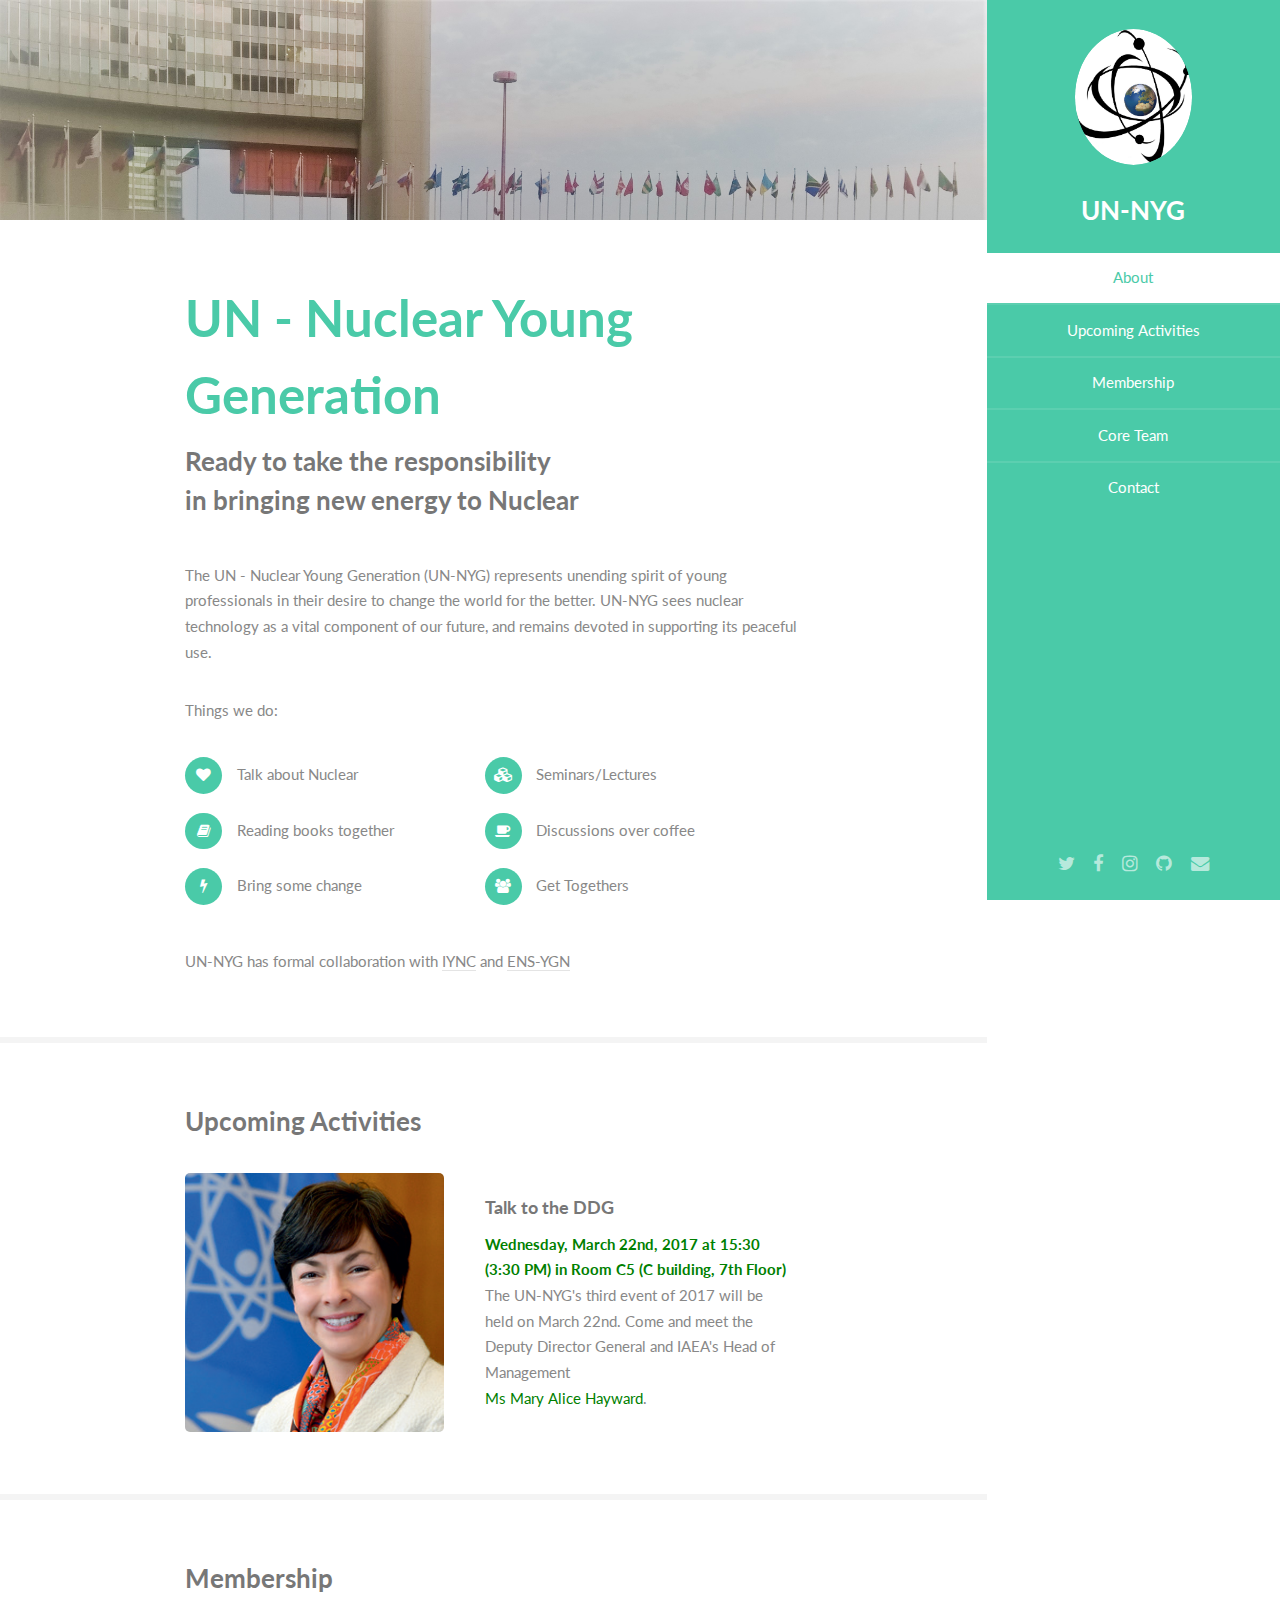
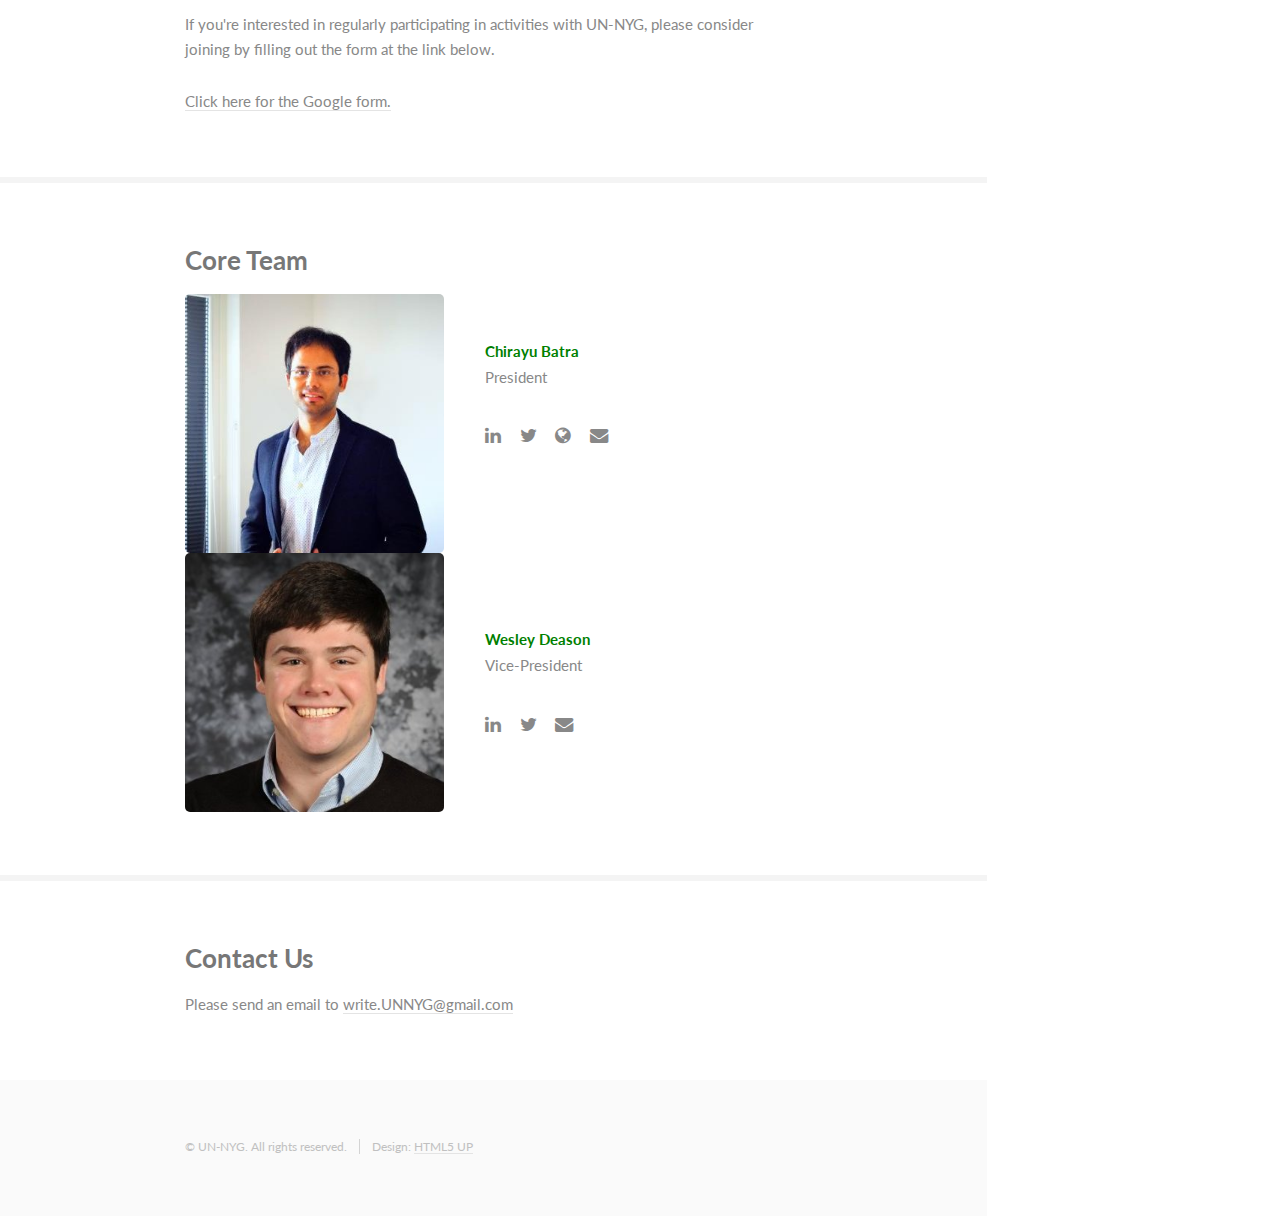
==== commit d8365096: "commented out the wrong place" ====
--- a/index.html
+++ b/index.html
@@ -124,9 +124,9 @@
 							<section id="three">
 								<div class="container">
 									<h3>Membership</h3>
-									<!--<p>If you're interested in regularly participating in activities with UN-NYG, please consider joining 
+									<p>If you're interested in regularly participating in activities with UN-NYG, please consider joining 
 									by filling out the form at the link below.<br /><br />
-									<a href="https://goo.gl/forms/zxsVkGFYOhGD9u5T2" target="_blank">Click here for the Google form.</a></p> -->
+									<a href="https://goo.gl/forms/zxsVkGFYOhGD9u5T2" target="_blank">Click here for the Google form.</a></p>
 								</div>
 							</section>
 						
@@ -161,8 +161,8 @@
 											</div>
 									</article>
 									</div>
-									<p>If you're interested in taking a leadership position, please fill in the form at the link below.<br /><br />
-									<a href="https://goo.gl/forms/zxsVkGFYOhGD9u5T2" target="_blank">Click here for the Google form.</a></p> 
+									<!--<p>If you're interested in taking a leadership position, please fill in the form at the link below.<br /><br />
+									<a href="https://goo.gl/forms/zxsVkGFYOhGD9u5T2" target="_blank">Click here for the Google form.</a></p> --> 
 								</div>
 							</section>
 
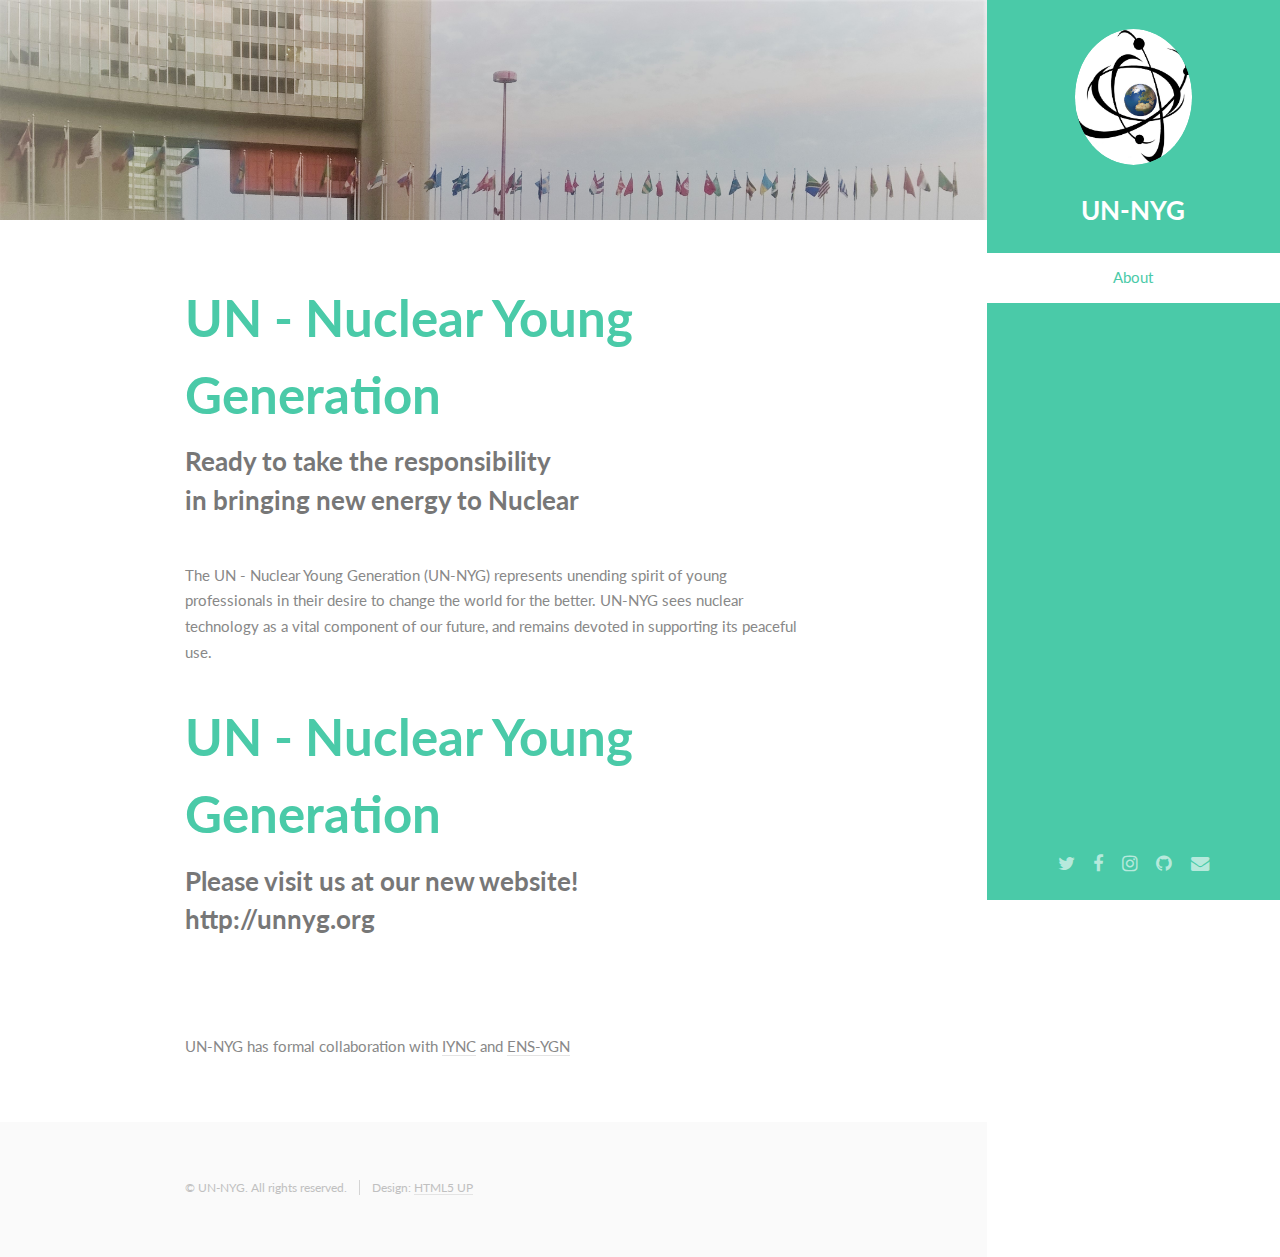
==== commit f96c307a: "add link for new website" ====
--- a/index.html
+++ b/index.html
@@ -23,10 +23,12 @@
 				<nav id="nav">
 					<ul>
 						<li><a href="#one" class="active">About</a></li>
+						<!--
 						<li><a href="#two">Upcoming Activities</a></li>
 						<li><a href="#three">Membership</a></li>
 						<li><a href="#four">Core Team</a></li>
 						<li><a href="#five">Contact</a></li>
+						-->		
 					</ul>
 				</nav>
 				<footer>
@@ -58,6 +60,12 @@
 									of young professionals in their desire to change the world for the better. UN-NYG sees
 									nuclear technology as a vital component of our future, and remains devoted in supporting 
 									its peaceful use.
+									<header class="major">
+										<h2>UN - Nuclear Young Generation</h2>
+										<p>Please visit us at our new website!<br />
+										http://unnyg.org</p>
+									</header>
+									<!--
 									<p>Things we do:</p>
 									<ul class="feature-icons">
 										<li class="fa-heart">Talk about Nuclear</li>
@@ -66,15 +74,18 @@
 										<li class="fa-coffee">Discussions over coffee</li>
 										<li class="fa-bolt">Bring some change</li>
 										<li class="fa-users">Get Togethers</li>
+									-->
 									<br /><br />UN-NYG has formal collaboration with <a href="http://www.iync.org/" target="_blank">IYNC</a> and <a href="http://www.ensygn.org/" target="_blank">ENS-YGN </a></p>
 								</div>
 							</section>
-
+						
 						<!-- Two -->
+						<!--
 							<section id="two">
 								<div class="container">
 									<h3>Upcoming Activities</h3>
 									<p></p> <!--add activities here later-->
+						<!--
 									<div class="features">
 										<article>
 											<a href="#two" class="image"><img src="images/DDG.png" alt="" /></a>
@@ -107,6 +118,7 @@
 											<div>
 											<iframe src="https://docs.google.com/forms/d/e/1FAIpQLSfu2W_wuW9N0dBD8BjO_YwtzYnQrKiwo83HHMIlvGPZczuKOA/viewform?embedded=true" width="100%" height ="400" frameborder="0" marginheight="0" marginwidth="0">Loading...</iframe>
 											</div>-->
+						<!--
 										</article>
 										<!--
 										<article>
@@ -116,11 +128,13 @@
 												<p>IAEA's Young Generation Event.</p>
 											</div>
 										</article> -->
+						<!--
 									</div>
 								</div>
 							</section>
-
+						-->
 						<!-- Three -->
+						<!--
 							<section id="three">
 								<div class="container">
 									<h3>Membership</h3>
@@ -131,6 +145,7 @@
 							</section>
 						
 						<!-- Four -->
+						<!--
 							<section id="four">
 								<div class="container">
 									<h3>Core Team</h3>
@@ -161,13 +176,15 @@
 											</div>
 									</article>
 									</div>
+									-->
 									<!--<p>If you're interested in taking a leadership position, please fill in the form at the link below.<br /><br />
 									<a href="https://goo.gl/forms/zxsVkGFYOhGD9u5T2" target="_blank">Click here for the Google form.</a></p> --> 
+								<!--
 								</div>
 							</section>
-
+						
 						<!-- Five -->
-						
+						<!--
 							<section id="five">
 								<div class="container">
 									<h3>Contact Us</h3>
@@ -193,9 +210,10 @@
 											</div>
 										</div>
 									</form> -->
+						<!--
 								</div>
 							</section> 
-
+						
 						<!-- Five -->
 						<!--
 							<section id="five">
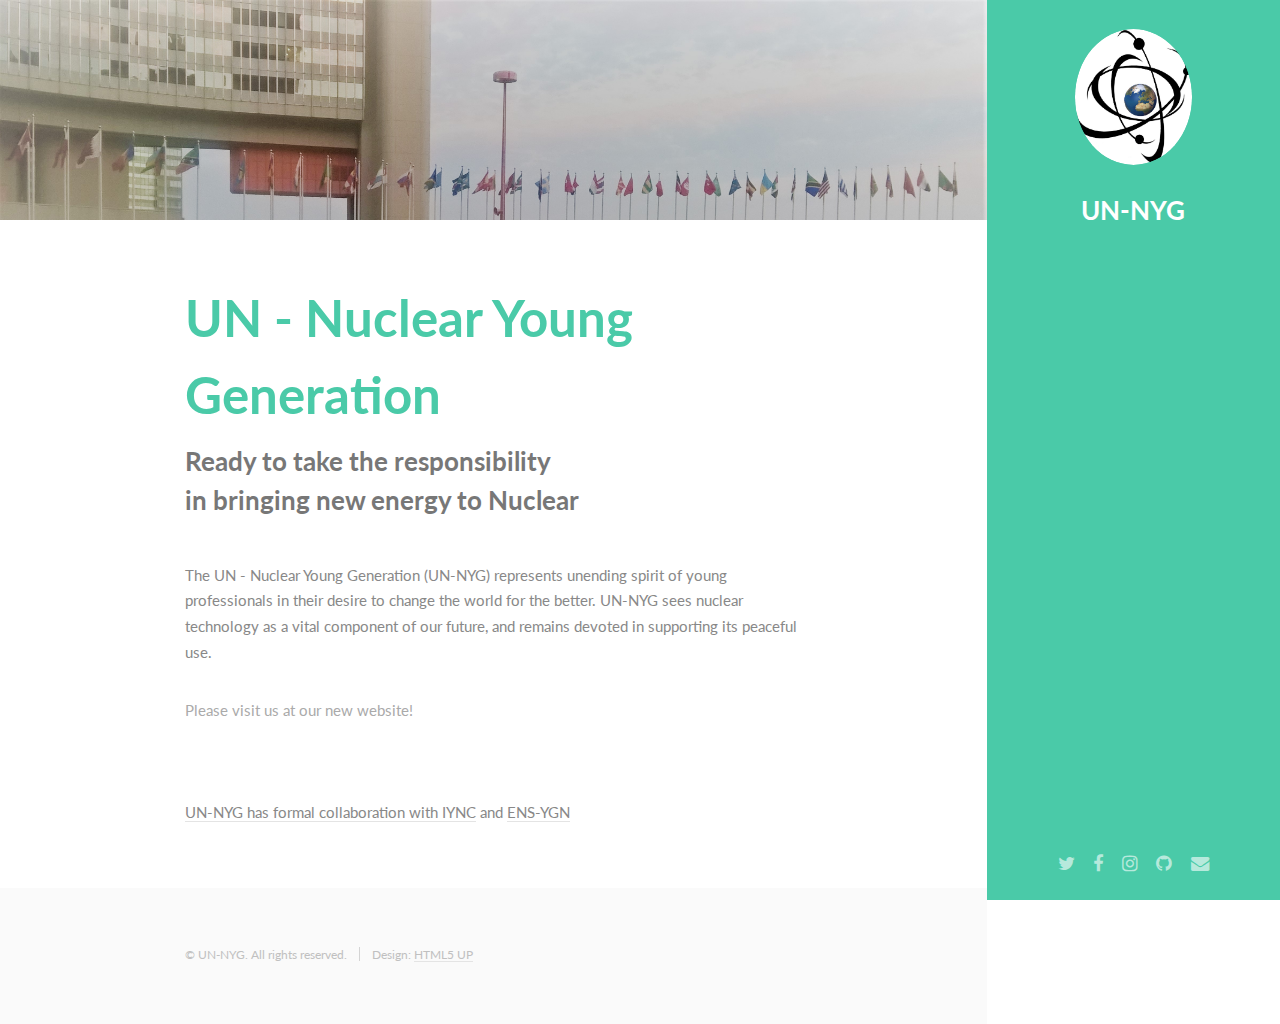
==== commit 3643535e: "fixed website link and sidebar" ====
--- a/index.html
+++ b/index.html
@@ -22,8 +22,8 @@
 				</header>
 				<nav id="nav">
 					<ul>
+						<!--
 						<li><a href="#one" class="active">About</a></li>
-						<!--
 						<li><a href="#two">Upcoming Activities</a></li>
 						<li><a href="#three">Membership</a></li>
 						<li><a href="#four">Core Team</a></li>
@@ -61,9 +61,8 @@
 									nuclear technology as a vital component of our future, and remains devoted in supporting 
 									its peaceful use.
 									<header class="major">
-										<h2>UN - Nuclear Young Generation</h2>
 										<p>Please visit us at our new website!<br />
-										http://unnyg.org</p>
+										<a href=unnyg.org" target=""http://unnyg.org"></p>
 									</header>
 									<!--
 									<p>Things we do:</p>
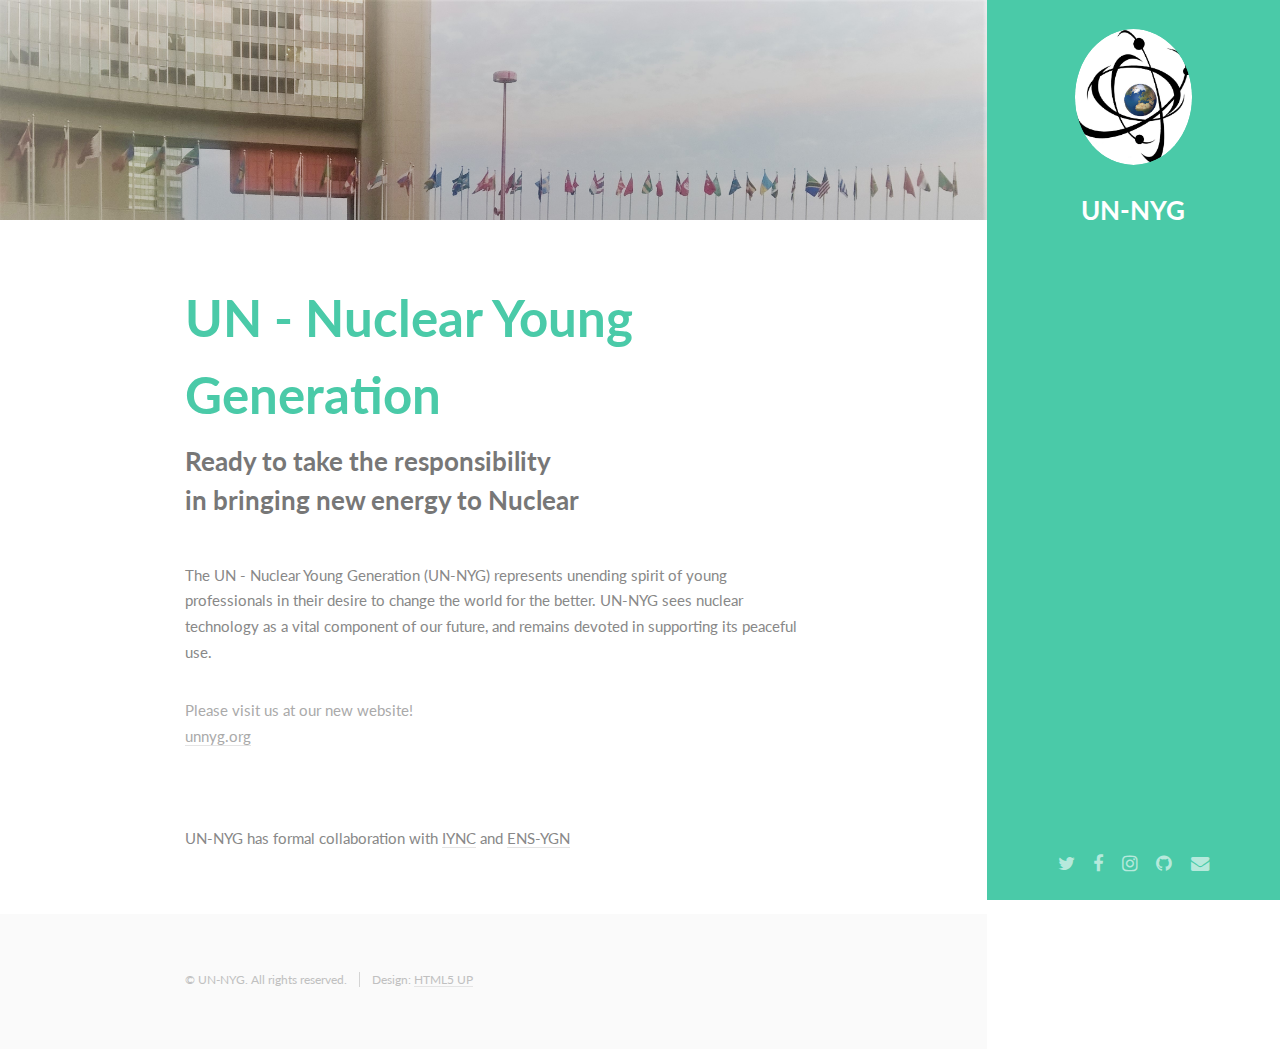
==== commit 3620da06: "fixed website link again" ====
--- a/index.html
+++ b/index.html
@@ -62,7 +62,7 @@
 									its peaceful use.
 									<header class="major">
 										<p>Please visit us at our new website!<br />
-										<a href=unnyg.org" target=""http://unnyg.org"></p>
+										<a href=http://unnyg.org" target="_blank">unnyg.org</a></p>
 									</header>
 									<!--
 									<p>Things we do:</p>
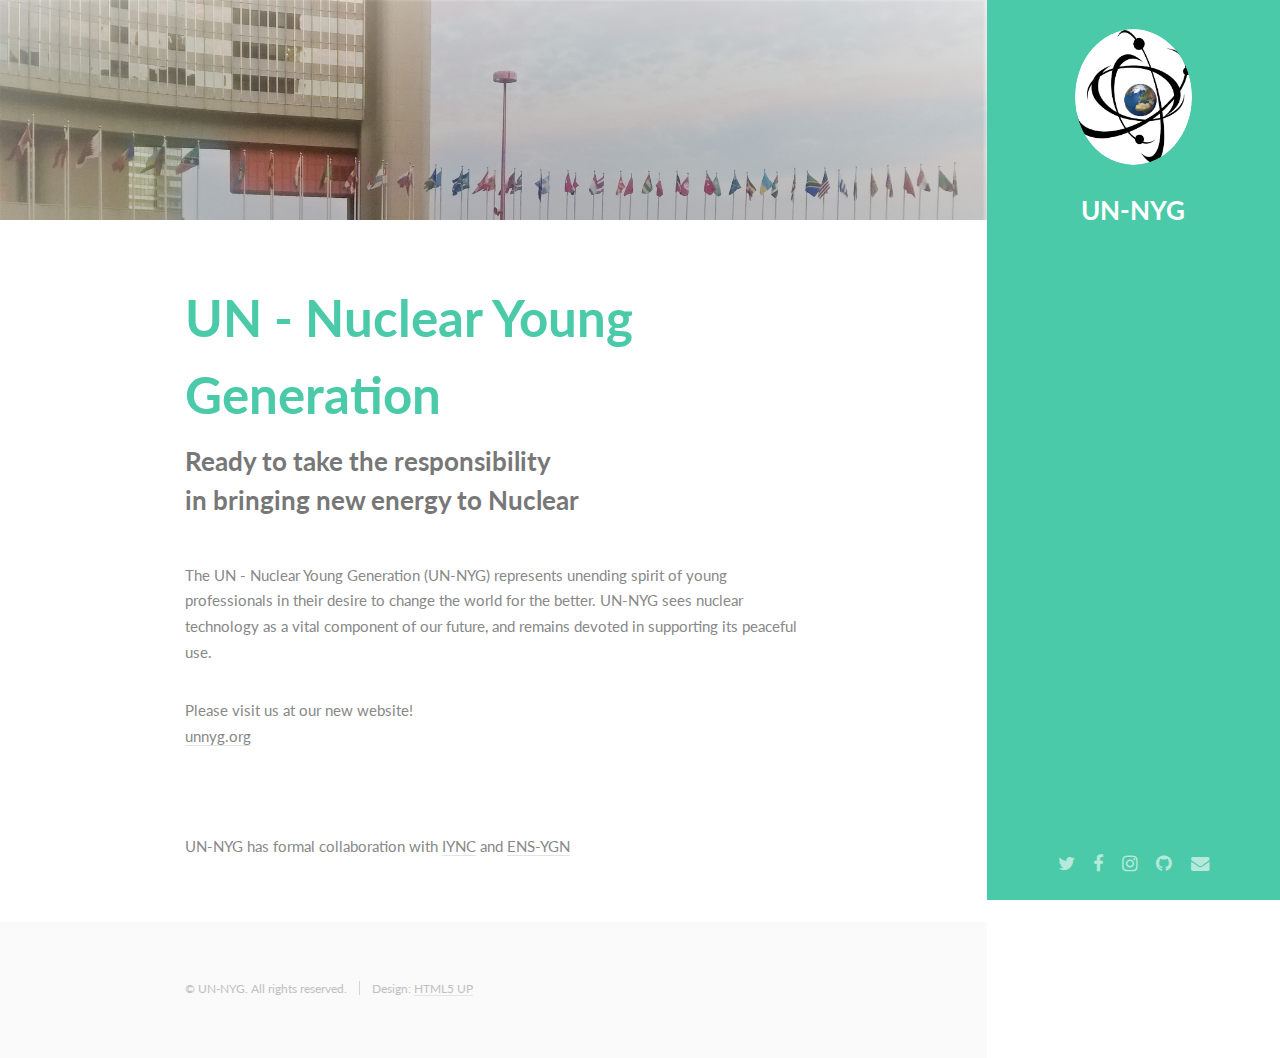
==== commit c91c6a1f: "fixed font" ====
--- a/index.html
+++ b/index.html
@@ -60,10 +60,8 @@
 									of young professionals in their desire to change the world for the better. UN-NYG sees
 									nuclear technology as a vital component of our future, and remains devoted in supporting 
 									its peaceful use.
-									<header class="major">
-										<p>Please visit us at our new website!<br />
-										<a href=http://unnyg.org" target="_blank">unnyg.org</a></p>
-									</header>
+									<p>Please visit us at our new website!<br />
+									<a href=http://unnyg.org" target="_blank">unnyg.org</a></p>
 									<!--
 									<p>Things we do:</p>
 									<ul class="feature-icons">
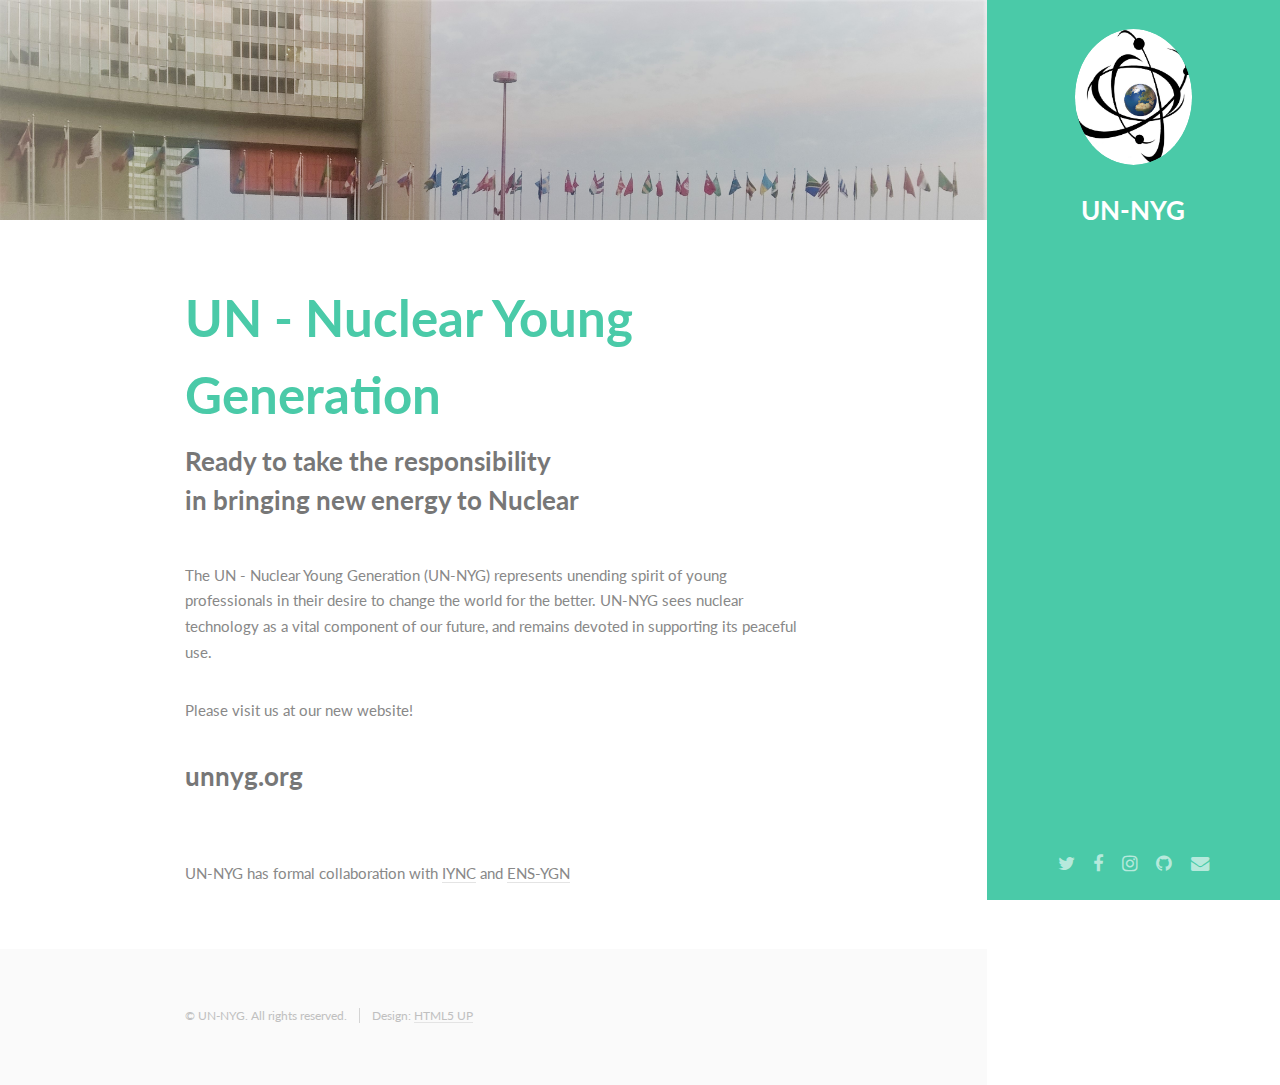
==== commit 5589b843: "fixed link one last time and tried to make it big" ====
--- a/index.html
+++ b/index.html
@@ -60,8 +60,8 @@
 									of young professionals in their desire to change the world for the better. UN-NYG sees
 									nuclear technology as a vital component of our future, and remains devoted in supporting 
 									its peaceful use.
-									<p>Please visit us at our new website!<br />
-									<a href=http://unnyg.org" target="_blank">unnyg.org</a></p>
+									<p>Please visit us at our new website!<br /></p>
+									<h3><a href="http://www.unnyg.org/" target="_blank">unnyg.org</a></h3>
 									<!--
 									<p>Things we do:</p>
 									<ul class="feature-icons">
